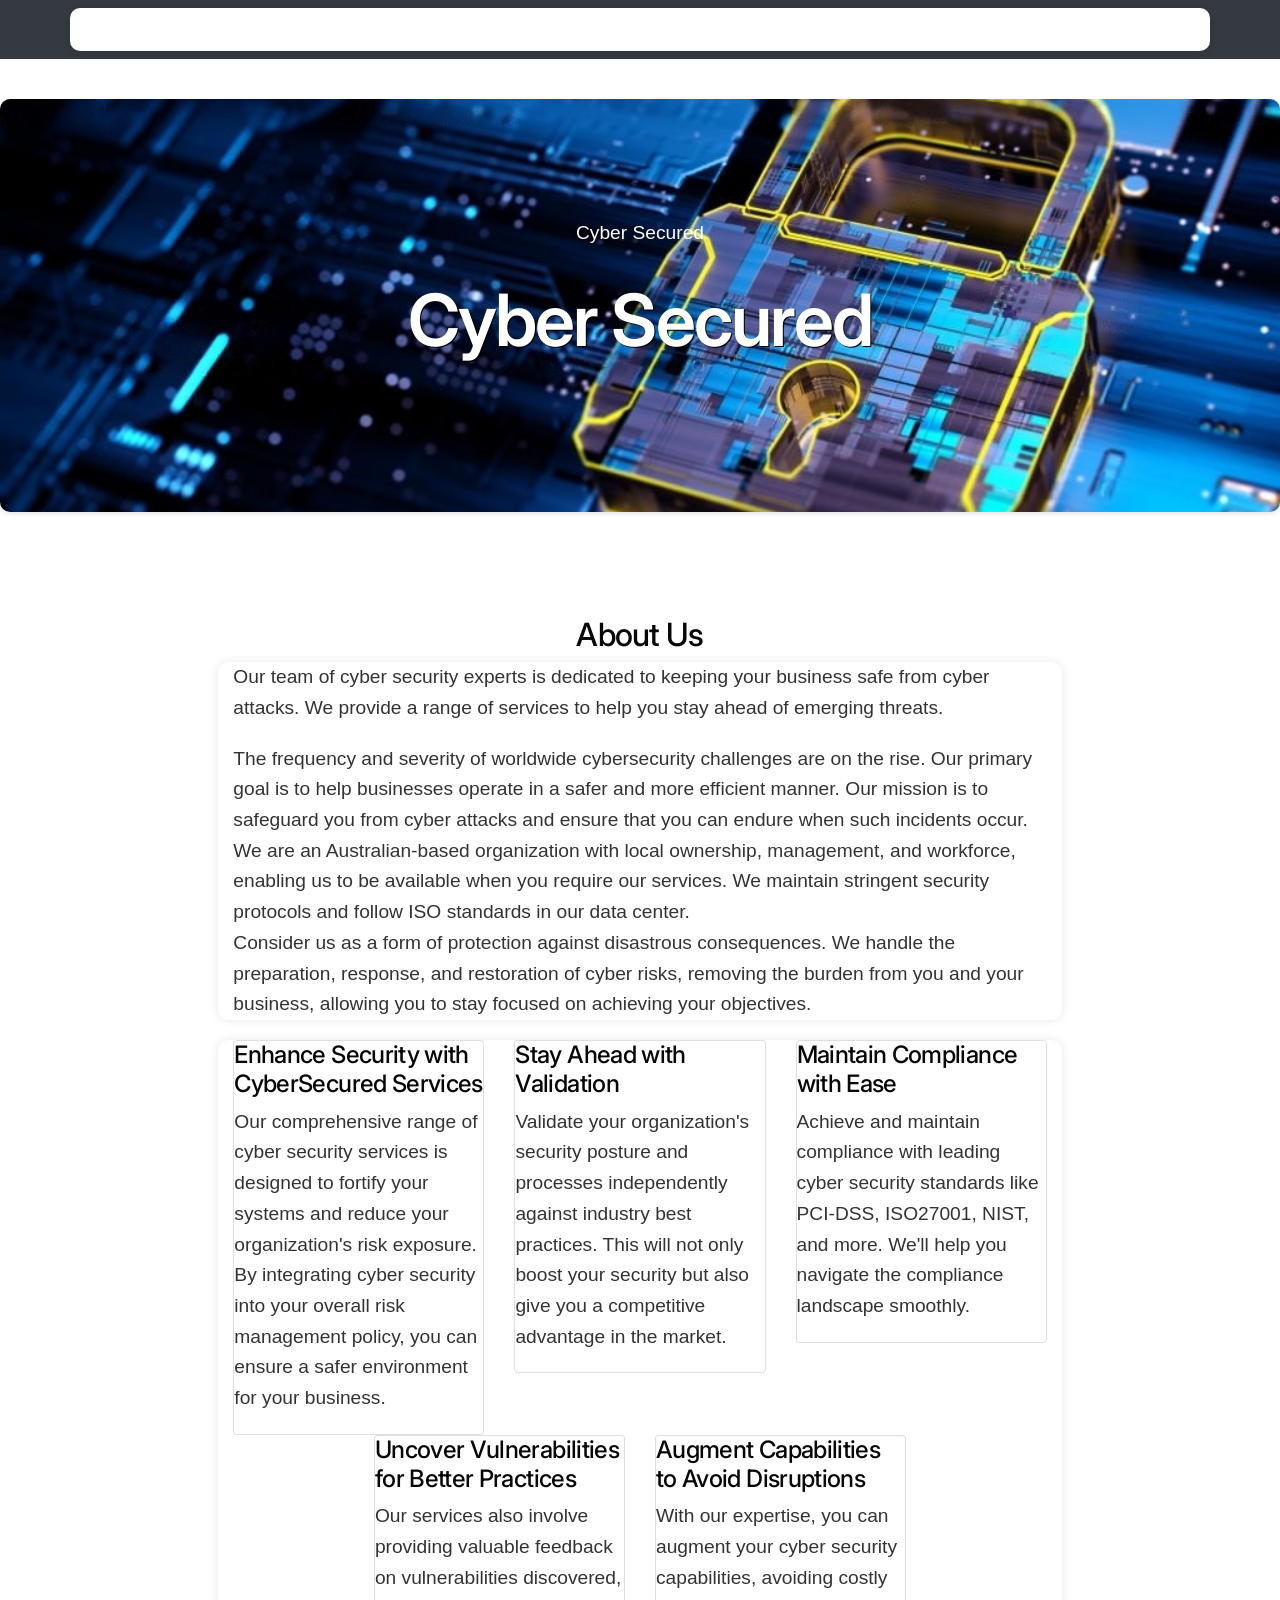
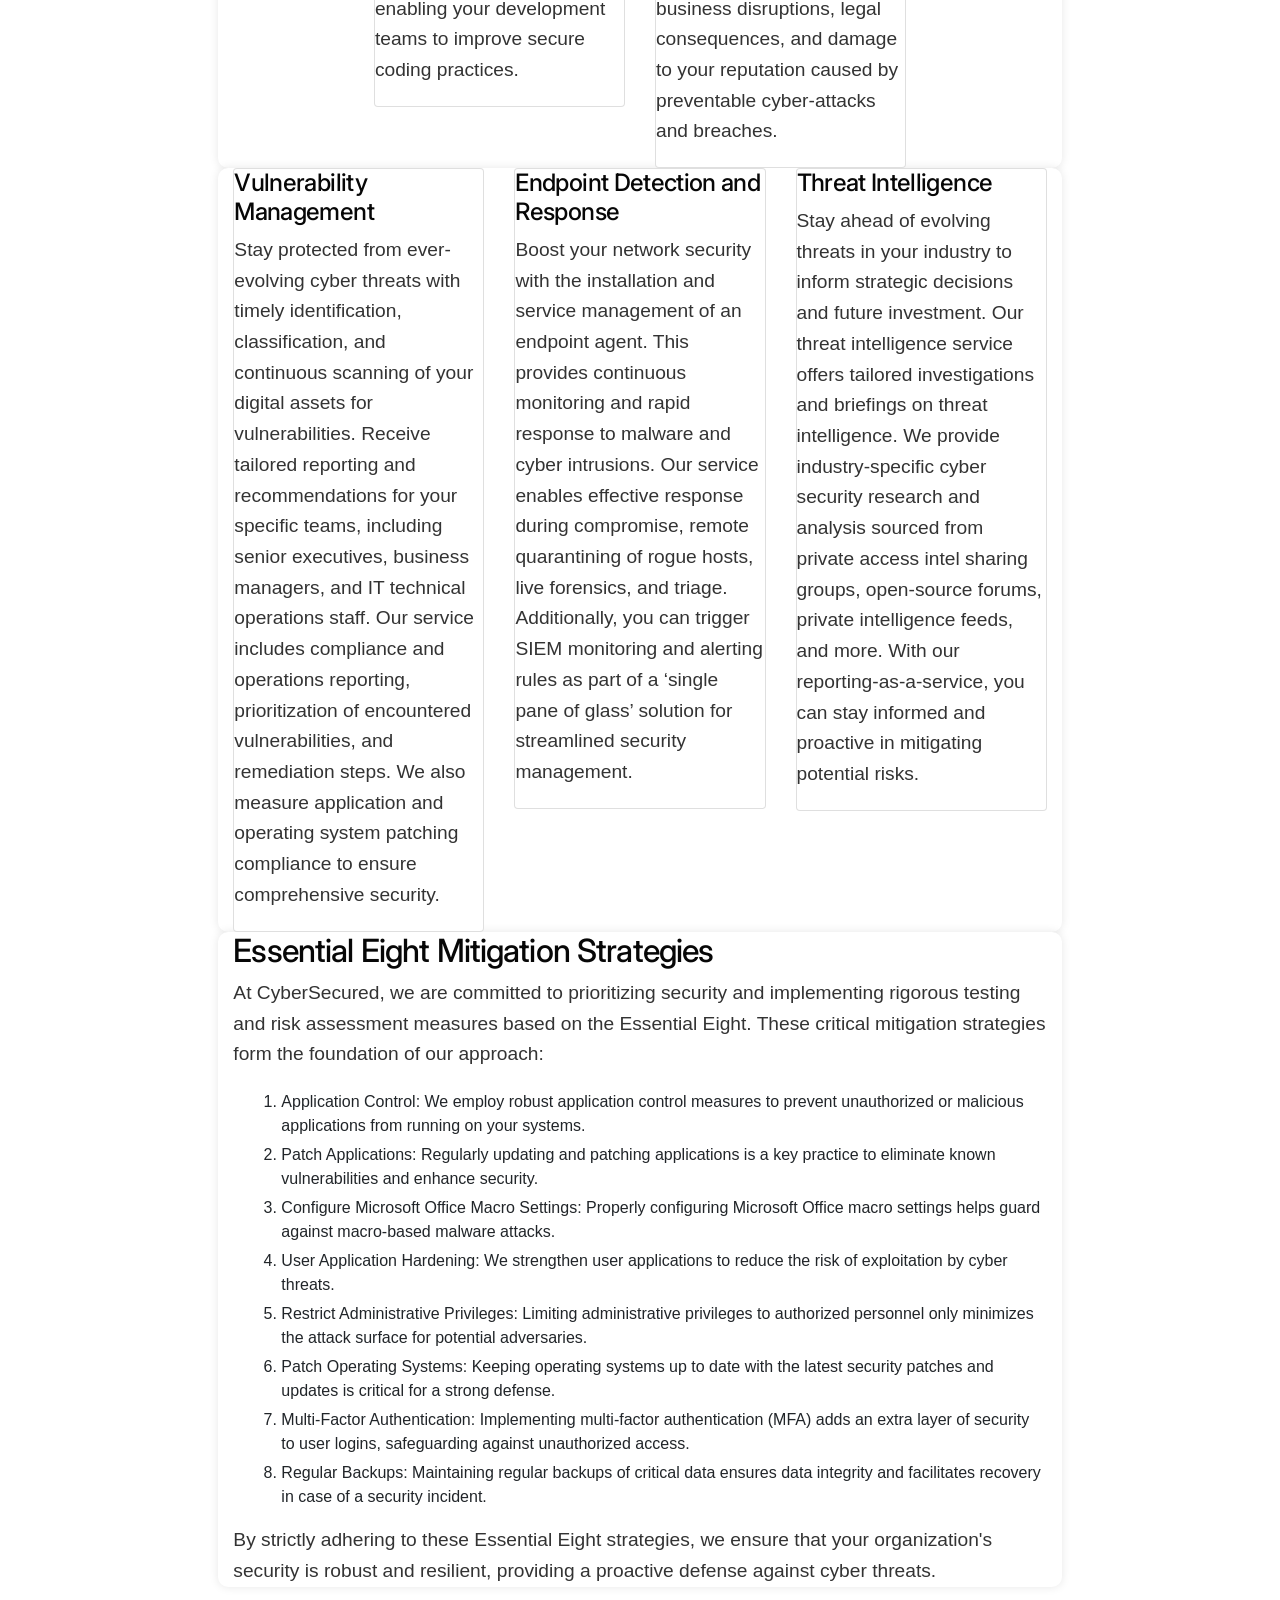
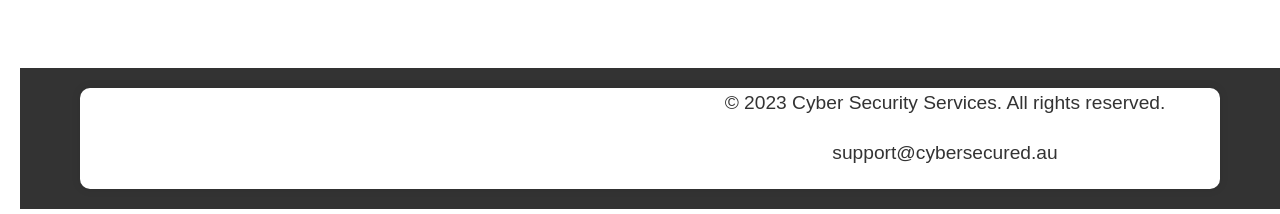
==== index.html @ ce3c3b22 "a a" ====
<!doctype html>
<html lang=en>
<head>


    <title>Cyber Security Services </title>
    <meta charset=UTF-8>
    <meta content="width=device-width,initial-scale=1" name=viewport>
    <link rel=stylesheet href=CSS/style.css>
    <script src=JSS/script.js defer></script>
    <meta name=og:title property=og:title content=Cybersecured>
    <meta name=robots content="noindex, nofollow">
    <meta name=viewport content="width=device-width, initial-scale=1">
    <meta charset=UTF-8>
    <meta name=viewport content="width=device-width, initial-scale=1.0">
    <meta name=description content="CyberSecured Australia is your dedicated cyber security expert, providing protection and support for businesses in Australia against cyber threats. Safeguard your business with our comprehensive services.">
    <title>CyberSecured Australia | Cyber Security Experts | Protecting Your Business </title>
    <meta name=geo.region content=AU>
    <meta name=geo.placename content=Australia>
    <meta name=geo.position content=-25.2744;133.7751>
    <meta name=ICBM content=-25.2744,133.7751>
    <meta name=robots content="index, follow">
    <meta name=revisit-after content="7 days">
    <meta name=author content="CyberSecured Australia">
    <meta name=distribution content=global>
    <meta name=googlebot content="index, follow">
    <meta property=og:title content="CyberSecured Australia | Cyber Security Experts | Protecting Your Business">
    <meta property=og:description content="Stay ahead of cyber threats with CyberSecured Australia. Our team of cyber security experts offers protection and support for businesses in Australia. Safeguard your business from cyber attacks with our dedicated services.">
    <meta property=og:url content=https://cybersecured.au/#about>
    <meta property=og:type content=website>
    <meta property=og:site_name content="CyberSecured Australia">
    <link rel=apple-touch-icon sizes=180x180 href=Favicon/apple-touch-icon.png>
    <link rel=icon type=image/png sizes=32x32 href=Favicon/favicon-32x32.png>
    <link rel=icon type=image/png sizes=16x16 href=Favicon/favicon-16x16.png>
    <link rel=icon type=image/png sizes=16x16 href=Favicon/favicon-16x16.png>
    <link rel=stylesheet href=https://stackpath.bootstrapcdn.com/bootstrap/4.5.2/css/bootstrap.min.css>
    <link href="https://fonts.googleapis.com/css?family=Inter%3A100%2C100italic%2C200%2C200italic%2C300%2C300italic%2C400%2C400italic%2C500%2C500italic%2C600%2C600italic%2C700%2C700italic%2C800%2C800italic%2C900%2C900italic&display=swap&ver=6.1.1" rel=stylesheet id=google-fonts-1-css media=all>
    <script src=https://code.jquery.com/jquery-3.6.0.min.js></script>
    <nav class="navbar navbar-dark navbar-expand-lg bg-dark">
        <div class="container">
            <a class="navbar-brand" href="#">CyberSecured.au</a><button type="button" aria-controls="navbarNav" aria-expanded="false" aria-label="Toggle navigation" class="navbar-toggler" data-target="#navbarNav" data-toggle="collapse"><span class="navbar-toggler-icon"></span></button>
            <div class="collapse navbar-collapse" id="navbarNav">
                <ul class="ml-auto navbar-nav">
                    <li class="nav-item active"><a class="nav-link" href="#home">Home</a></li>
                    <li class="nav-item"><a class="nav-link" href="#about">About</a></li>
                    <li class="nav-item"><a class="nav-link" href="#services">Services</a></li>
                    <li class="nav-item"><a class="nav-link" href="#contact">Contact</a></li>
                </ul>
            </div>
        </div>
    </nav>

    <body>
        <header class="elementor-section uicore elementor-section-boxed uicore-page-title" style=background-image:url(Graphics/main.webp)>

            <div class=uicore-overlay></div>
            <div class="elementor-container uicore">
                <p class="uicore-animate ui-breadcrumb" itemscope itemtype=http://schema.org/BreadcrumbList>
                    <span itemprop=itemListElement itemscope itemtype=https://schema.org/ListItem>
                        <span>
                            <span itemprop=name>Cyber Secured</span>
                            <meta content=" 1" itemprop=position>
                        </span>
                    </span>
                </p>
                <h1 class="uicore-animate h1 uicore-title">Cyber Secured</h1>
            </div>
        </header>
        <section id=home>
            <body class="page elementor-default elementor-kit-9 elementor-page elementor-page-14 home page-id-14 page-template-default ui-a-dsmm-slide wp-embed-responsive">
                <svg focusable=false height=0 role=none viewbox="0 0 0 0" width=0 xmlns=http://www.w3.org/2000/svg>
                    <defs>
                        <filter id=wp-duotone-dark-grayscale>
                            <fecolormatrix color-interpolation-filters=sRGB type=matrix values=" .299 .587 .114 0 0 .299 .587 .114 0 0 .299 .587 .114 0 0 .299 .587 .114 0 0 "></fecolormatrix>
                            <fecomponenttransfer color-interpolation-filters=sRGB>
                                <fefuncr tablevalues="0 0.49803921568627" type=table></fefuncr>
                                <fefuncg tablevalues="0 0.49803921568627" type=table></fefuncg>
                                <fefuncb tablevalues="0 0.49803921568627" type=table></fefuncb>
                                <fefunca tablevalues="1 1" type=table></fefunca>
                            </fecomponenttransfer>
                            <fecomposite in2=SourceGraphic operator=in></fecomposite>
                        </filter>
                    </defs>
                </svg><svg focusable=false height=0 role=none xmlns=http://www.w3.org/2000/svg>
                    <defs>
                        <filter id=wp-duotone-grayscale>
                            <fecolormatrix color-interpolation-filters=sRGB type=matrix values=" .299 .587 .114 0 0 .299 .587 .114 0 0 .299 .587 .114 0 0 .299 .587 .114 0 0 "></fecolormatrix>
                            <fecomponenttransfer color-interpolation-filters=sRGB>
                                <fefuncr tablevalues="0 1" type=table></fefuncr>
                                <fefuncg tablevalues="0 1" type=table></fefuncg>
                                <fefuncb tablevalues="0 1" type=table></fefuncb>
                                <fefunca tablevalues="1 1" type=table></fefunca>
                            </fecomponenttransfer>
                            <fecomposite in2=SourceGraphic operator=in></fecomposite>
                        </filter>
                    </defs>
                </svg><svg focusable=false height=0 role=none  viewbox="0 0 0 0" width=0 xmlns=http://www.w3.org/2000/svg>
                    <defs>
                        <filter id=wp-duotone-purple-yellow>
                            <fecolormatrix color-interpolation-filters=sRGB type=matrix values=" .299 .587 .114 0 0 .299 .587 .114 0 0 .299 .587 .114 0 0 .299 .587 .114 0 0 "></fecolormatrix>
                            <fecomponenttransfer color-interpolation-filters=sRGB>
                                <fefuncr tablevalues="0.54901960784314 0.98823529411765" type=table></fefuncr>
                                <fefuncg tablevalues="0 1" type=table></fefuncg>
                                <fefuncb tablevalues="0.71764705882353 0.25490196078431" type=table></fefuncb>
                                <fefunca tablevalues="1 1" type=table></fefunca>
                            </fecomponenttransfer>
                            <fecomposite in2=SourceGraphic operator=in></fecomposite>
                        </filter>
                    </defs>
                </svg><svg focusable=false height=0 role=none viewbox="0 0 0 0" width=0 xmlns=http://www.w3.org/2000/svg>
                    <defs>
                        <filter id=wp-duotone-blue-red>
                            <fecolormatrix color-interpolation-filters=sRGB type=matrix values=" .299 .587 .114 0 0 .299 .587 .114 0 0 .299 .587 .114 0 0 .299 .587 .114 0 0 "></fecolormatrix>
                            <fecomponenttransfer color-interpolation-filters=sRGB>
                                <fefuncr tablevalues="0 1" type=table></fefuncr>
                                <fefuncg tablevalues="0 0.27843137254902" type=table></fefuncg>
                                <fefuncb tablevalues="0.5921568627451 0.27843137254902" type=table></fefuncb>
                                <fefunca tablevalues="1 1" type=table></fefunca>
                            </fecomponenttransfer>
                            <fecomposite in2=SourceGraphic operator=in></fecomposite>
                        </filter>
                    </defs>
                </svg><svg focusable=false height=0 role=none viewbox="0 0 0 0" width=0 xmlns=http://www.w3.org/2000/svg>
                    <defs>
                        <filter id=wp-duotone-midnight>
                            <fecolormatrix color-interpolation-filters=sRGB type=matrix values=" .299 .587 .114 0 0 .299 .587 .114 0 0 .299 .587 .114 0 0 .299 .587 .114 0 0 "></fecolormatrix>
                            <fecomponenttransfer color-interpolation-filters=sRGB>
                                <fefuncr tablevalues="0 0" type=table></fefuncr>
                                <fefuncg tablevalues="0 0.64705882352941" type=table></fefuncg>
                                <fefuncb tablevalues="0 1" type=table></fefuncb>
                                <fefunca tablevalues="1 1" type=table></fefunca>
                            </fecomponenttransfer>
                            <fecomposite in2=SourceGraphic operator=in></fecomposite>
                        </filter>
                    </defs>
                </svg><svg focusable=false height=0 role=none viewbox="0 0 0 0" width=0 xmlns=http://www.w3.org/2000/svg>
                    <defs>
                        <filter id=wp-duotone-magenta-yellow>
                            <fecolormatrix color-interpolation-filters=sRGB type=matrix values=" .299 .587 .114 0 0 .299 .587 .114 0 0 .299 .587 .114 0 0 .299 .587 .114 0 0 "></fecolormatrix>
                            <fecomponenttransfer color-interpolation-filters=sRGB>
                                <fefuncr tablevalues="0.78039215686275 1" type=table></fefuncr>
                                <fefuncg tablevalues="0 0.94901960784314" type=table></fefuncg>
                                <fefuncb tablevalues="0.35294117647059 0.47058823529412" type=table></fefuncb>
                                <fefunca tablevalues="1 1" type=table></fefunca>
                            </fecomponenttransfer>
                            <fecomposite in2=SourceGraphic operator=in></fecomposite>
                        </filter>
                    </defs>
                </svg><svg focusable=false height=0 role=none viewbox="0 0 0 0" width=0 xmlns=http://www.w3.org/2000/svg>
                    <defs>
                        <filter id=wp-duotone-purple-green>
                            <fecolormatrix color-interpolation-filters=sRGB type=matrix values=" .299 .587 .114 0 0 .299 .587 .114 0 0 .299 .587 .114 0 0 .299 .587 .114 0 0 "></fecolormatrix>
                            <fecomponenttransfer color-interpolation-filters=sRGB>
                                <fefuncr tablevalues="0.65098039215686 0.40392156862745" type=table></fefuncr>
                                <fefuncg tablevalues="0 1" type=table></fefuncg>
                                <fefuncb tablevalues="0.44705882352941 0.4" type=table></fefuncb>
                                <fefunca tablevalues="1 1" type=table></fefunca>
                            </fecomponenttransfer>
                            <fecomposite in2=SourceGraphic operator=in></fecomposite>
                        </filter>
                    </defs>
                </svg><svg focusable=false height=0 role=none  viewbox="0 0 0 0" width=0 xmlns=http://www.w3.org/2000/svg>
                    <defs>
                        <filter id=wp-duotone-blue-orange>
                            <fecolormatrix color-interpolation-filters=sRGB type=matrix values=" .299 .587 .114 0 0 .299 .587 .114 0 0 .299 .587 .114 0 0 .299 .587 .114 0 0 "></fecolormatrix>
                            <fecomponenttransfer color-interpolation-filters=sRGB>
                                <fefuncr tablevalues="0.098039215686275 1" type=table></fefuncr>
                                <fefuncg tablevalues="0 0.66274509803922" type=table></fefuncg>
                                <fefuncb tablevalues="0.84705882352941 0.41960784313725" type=table></fefuncb>
                                <fefunca tablevalues="1 1" type=table></fefunca>
                            </fecomponenttransfer>
                            <fecomposite in2=SourceGraphic operator=in></fecomposite>
                        </filter>
                    </defs>
                </svg>

</head>

<div class="row justify-content-center">
                    <div class="col-md-8">
                        <section id="about">
                            <h2 class="text-center">About Us</h2>
                            <li class="elementor-repeater-item-98a3dc6 bosted_animate_left boosted-elements-slider-active-slide" style="width: 100%; float: left; margin-right: -100%; position: relative; opacity: 1; display: block; z-index: 2;" data-thumb-alt="">




                <div class="container">
                 
                    <p>Our team of cyber security experts is dedicated to keeping your business safe from cyber attacks. We provide a range of services to help you stay ahead of emerging threats.</p>
                    <p>
                        The frequency and severity of worldwide cybersecurity challenges are on the rise. Our primary goal is to help businesses operate in a safer and more efficient manner. Our mission is to safeguard you from cyber attacks and ensure that you can endure when such incidents occur.<br>
                        We are an Australian-based organization with local ownership, management, and workforce, enabling us to be available when you require our services. We maintain stringent security protocols and follow ISO standards in our data center.<br>
                        Consider us as a form of protection against disastrous consequences. We handle the preparation, response, and restoration of cyber risks, removing the burden from you and your business, allowing you to stay focused on achieving your objectives.
                    </p>
                </div>


                <div class="content-block__content">
                    <div class="container">
                        <div class="cards g-3 row justify-content-center row-cols-sm-2 row-cols-md-3">
                            <div class="col-12 animate-show" data-animate="">
                                <div class="card card--surface">
                                    <div class="card__content vstack">
                                        <h3 class="card__title h4">Enhance Security with CyberSecured Services</h3>
                                        <p>Our comprehensive range of cyber security services is designed to fortify your systems and reduce your organization's risk exposure. By integrating cyber security into your overall risk management policy, you can ensure a safer environment for your business.</p>
                                    </div>
                                </div>
                            </div>
                            <div class="col-12 animate-show" data-animate="">
                                <div class="card card--surface">
                                    <div class="card__content vstack">
                                        <h3 class="card__title h4">Stay Ahead with Validation</h3>
                                        <p>Validate your organization's security posture and processes independently against industry best practices. This will not only boost your security but also give you a competitive advantage in the market.</p>
                                    </div>
                                </div>
                            </div>
                            <div class="col-12 animate-show" data-animate="">
                                <div class="card card--surface">
                                    <div class="card__content vstack">
                                        <h3 class="card__title h4">Maintain Compliance with Ease</h3>
                                        <p>Achieve and maintain compliance with leading cyber security standards like PCI-DSS, ISO27001, NIST, and more. We'll help you navigate the compliance landscape smoothly.</p>
                                    </div>
                                </div>
                            </div>
                            <div class="col-12 animate-show" data-animate="">
                                <div class="card card--surface">
                                    <div class="card__content vstack">
                                        <h3 class="card__title h4">Uncover Vulnerabilities for Better Practices</h3>
                                        <p>Our services also involve providing valuable feedback on vulnerabilities discovered, enabling your development teams to improve secure coding practices.</p>
                                    </div>
                                </div>
                            </div>
                            <div class="col-12 animate-show" data-animate="">
                                <div class="card card--surface">
                                    <div class="card__content vstack">
                                        <h3 class="card__title h4">Augment Capabilities to Avoid Disruptions</h3>
                                        <p>With our expertise, you can augment your cyber security capabilities, avoiding costly business disruptions, legal consequences, and damage to your reputation caused by preventable cyber-attacks and breaches.</p>
                                    </div>
                                </div>
                            </div>
                        </div>
                    </div>
                </div>
                <div class="content-block__content">
                    <div class="container">
                        <div class="cards g-3 row justify-content-center row-cols-sm-2 row-cols-md-3">
                            <div class="col-12 animate-show" data-animate="">
                                <div class="card card--surface">
                                    <div class="card__content vstack">
                                        <h3 class="card__title h4">Vulnerability Management</h3>
                                        <p>Stay protected from ever-evolving cyber threats with timely identification, classification, and continuous scanning of your digital assets for vulnerabilities. Receive tailored reporting and recommendations for your specific teams, including senior executives, business managers, and IT technical operations staff. Our service includes compliance and operations reporting, prioritization of encountered vulnerabilities, and remediation steps. We also measure application and operating system patching compliance to ensure comprehensive security.</p>
                                    </div>
                                </div>
                            </div>
                            <div class="col-12 animate-show" data-animate="">
                                <div class="card card--surface">
                                    <div class="card__content vstack">
                                        <h3 class="card__title h4">Endpoint Detection and Response</h3>
                                        <p>Boost your network security with the installation and service management of an endpoint agent. This provides continuous monitoring and rapid response to malware and cyber intrusions. Our service enables effective response during compromise, remote quarantining of rogue hosts, live forensics, and triage. Additionally, you can trigger SIEM monitoring and alerting rules as part of a ‘single pane of glass’ solution for streamlined security management.</p>
                                    </div>
                                </div>
                            </div>
                            <div class="col-12 animate-show" data-animate="">
                                <div class="card card--surface">
                                    <div class="card__content vstack">
                                        <h3 class="card__title h4">Threat Intelligence</h3>
                                        <p>Stay ahead of evolving threats in your industry to inform strategic decisions and future investment. Our threat intelligence service offers tailored investigations and briefings on threat intelligence. We provide industry-specific cyber security research and analysis sourced from private access intel sharing groups, open-source forums, private intelligence feeds, and more. With our reporting-as-a-service, you can stay informed and proactive in mitigating potential risks.</p>
                                    </div>
                                </div>
                            </div>
                        </div>
                    </div>
                </div>
                <div class="content-block__content">
                    <div class="container">
                        <h2>Essential Eight Mitigation Strategies</h2>
                        <p>At CyberSecured, we are committed to prioritizing security and implementing rigorous testing and risk assessment measures based on the Essential Eight. These critical mitigation strategies form the foundation of our approach:</p>
                        <ol>
                            <li>Application Control: We employ robust application control measures to prevent unauthorized or malicious applications from running on your systems.</li>
                            <li>Patch Applications: Regularly updating and patching applications is a key practice to eliminate known vulnerabilities and enhance security.</li>
                            <li>Configure Microsoft Office Macro Settings: Properly configuring Microsoft Office macro settings helps guard against macro-based malware attacks.</li>
                            <li>User Application Hardening: We strengthen user applications to reduce the risk of exploitation by cyber threats.</li>
                            <li>Restrict Administrative Privileges: Limiting administrative privileges to authorized personnel only minimizes the attack surface for potential adversaries.</li>
                            <li>Patch Operating Systems: Keeping operating systems up to date with the latest security patches and updates is critical for a strong defense.</li>
                            <li>Multi-Factor Authentication: Implementing multi-factor authentication (MFA) adds an extra layer of security to user logins, safeguarding against unauthorized access.</li>
                            <li>Regular Backups: Maintaining regular backups of critical data ensures data integrity and facilitates recovery in case of a security incident.</li>
                        </ol>
                        <p>By strictly adhering to these Essential Eight strategies, we ensure that your organization's security is robust and resilient, providing a proactive defense against cyber threats.</p>
                    </div>
                </div>
                <script src="script.js"></script>



                
                
                </li>
                        </section>
                    </div>
                </div>
<div class="boosted-elements-progression-slider-container boosted-no-delay-animate boosted_elements_slider_arrow_visiblity_hover boosted_elements_slider_dots_visiblity_visible">
    <div id="boosted-elements-progression-flexslider-2bf2d5ce" class="boosted-elements-slider-main">
        <ul class="boosted-elements-slides">
            <li class="elementor-repeater-item-98a3dc6 bosted_animate_left boosted-elements-slider-active-slide" style="width: 100%; float: left; margin-right: -100%; position: relative; opacity: 1; display: block; z-index: 2;" data-thumb-alt="">


                <footer class=site-footer>
                    <div class=container>
                        <div class=row>
                            <div class=col-md></div>
                            <div class="col-md text-md-end">
                                <ul class=social-links>
                                    <p>&copy; 2023 Cyber Security Services. All rights reserved. </p>
                                    <p> support@cybersecured.au </p>
                                </ul>
                            </div>
                        </div>
                    </div>
                </footer>
</html>
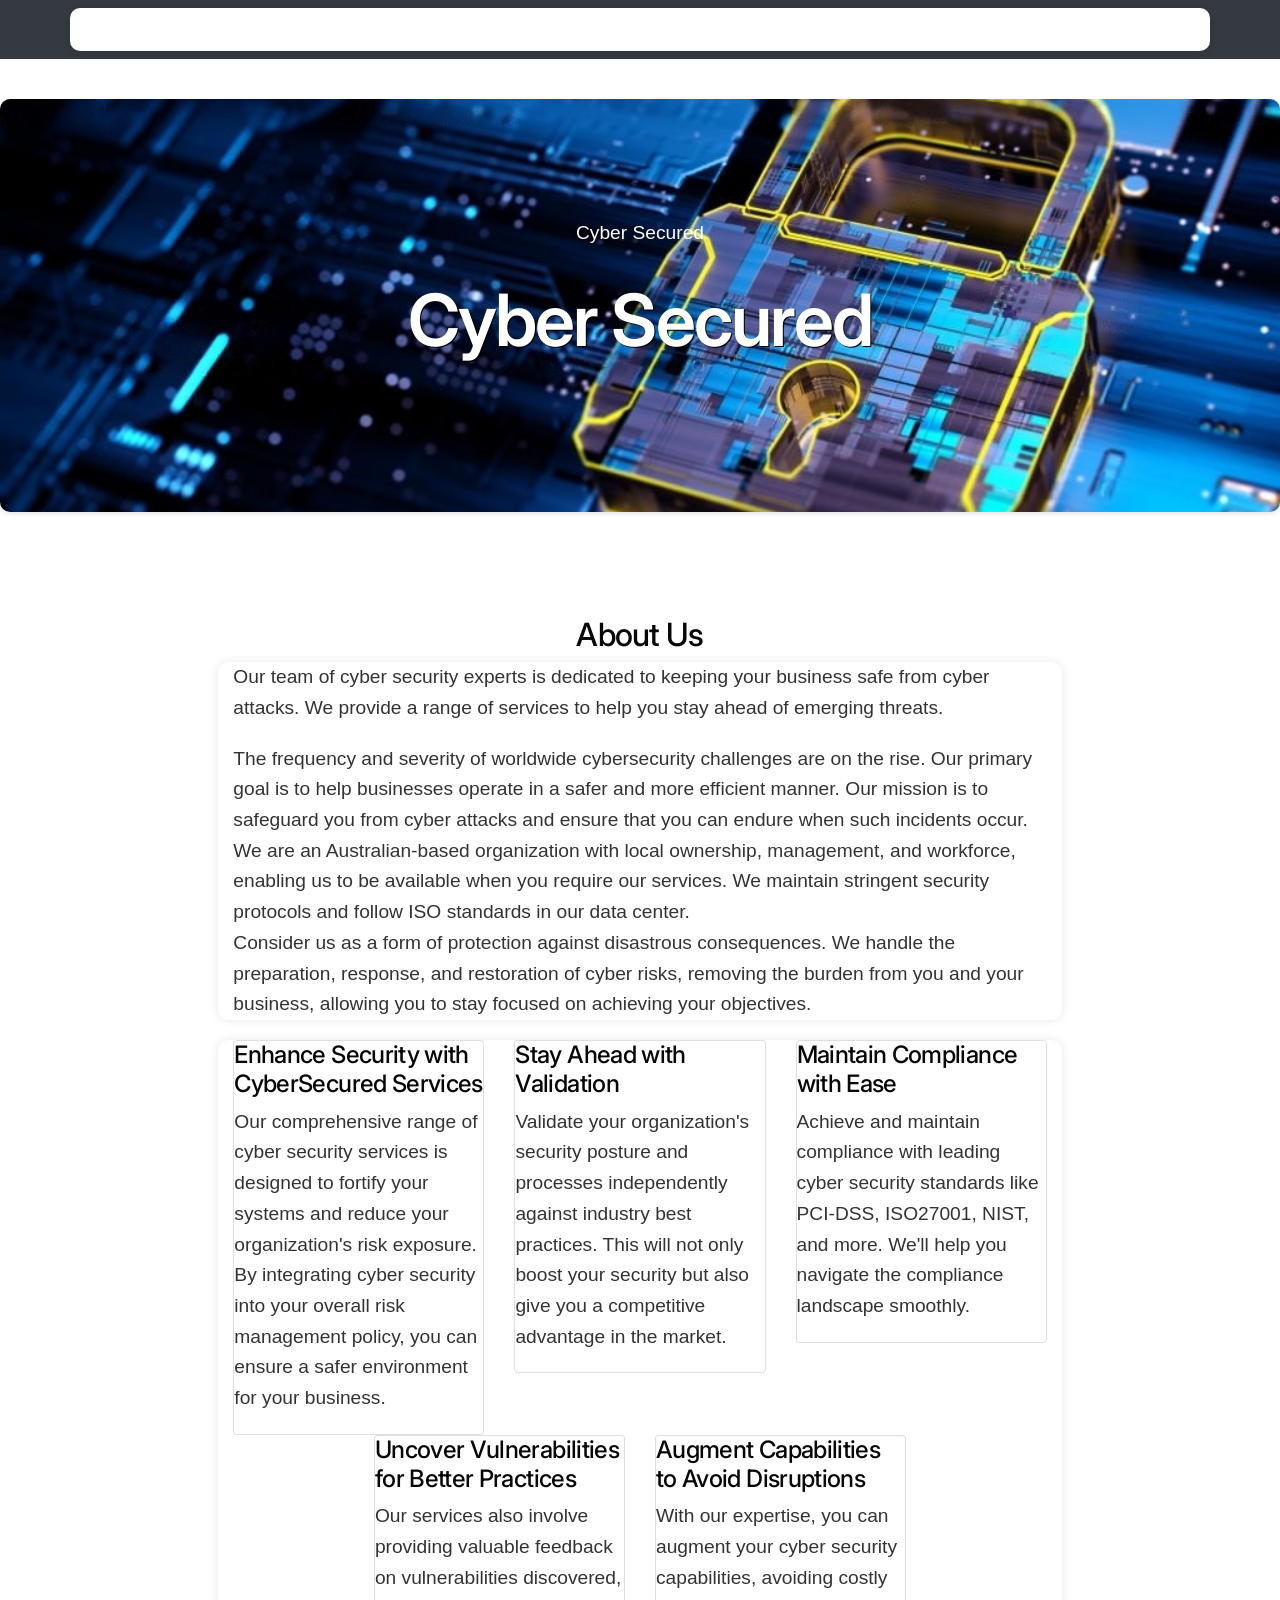
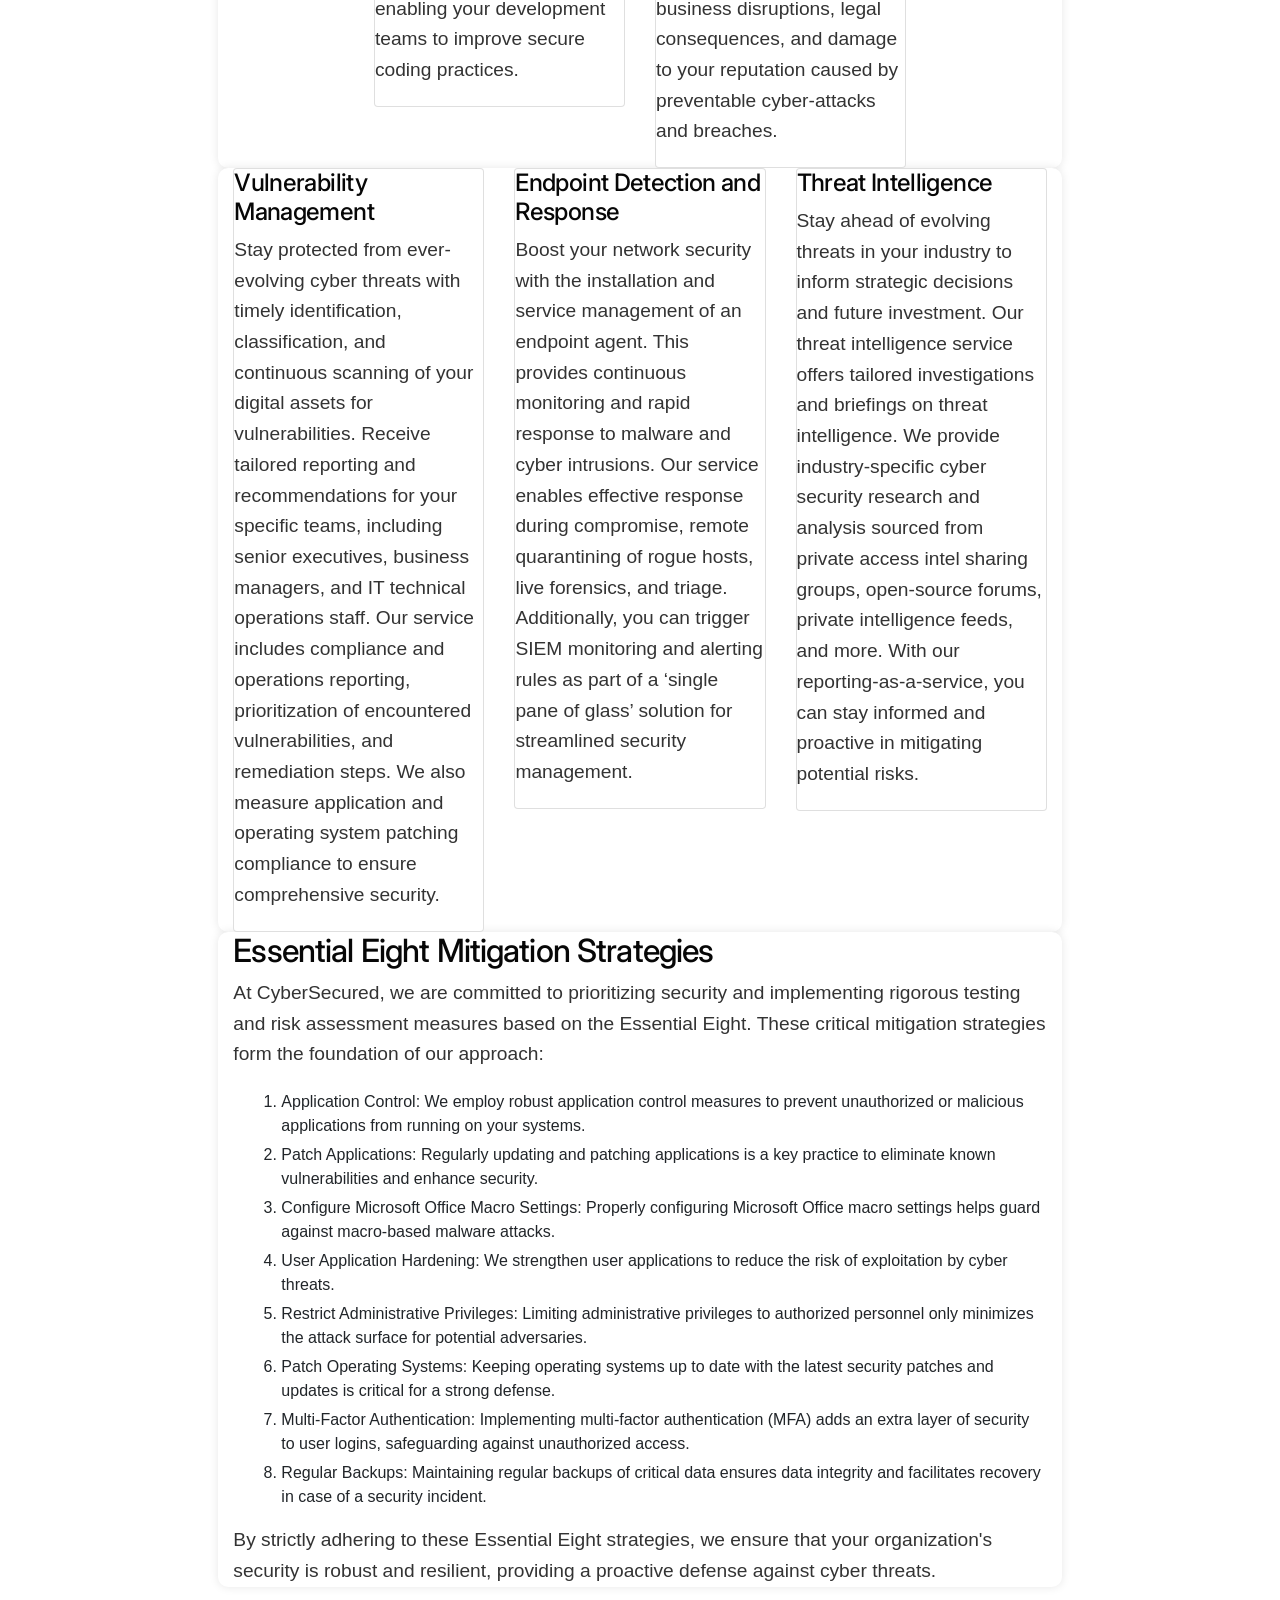
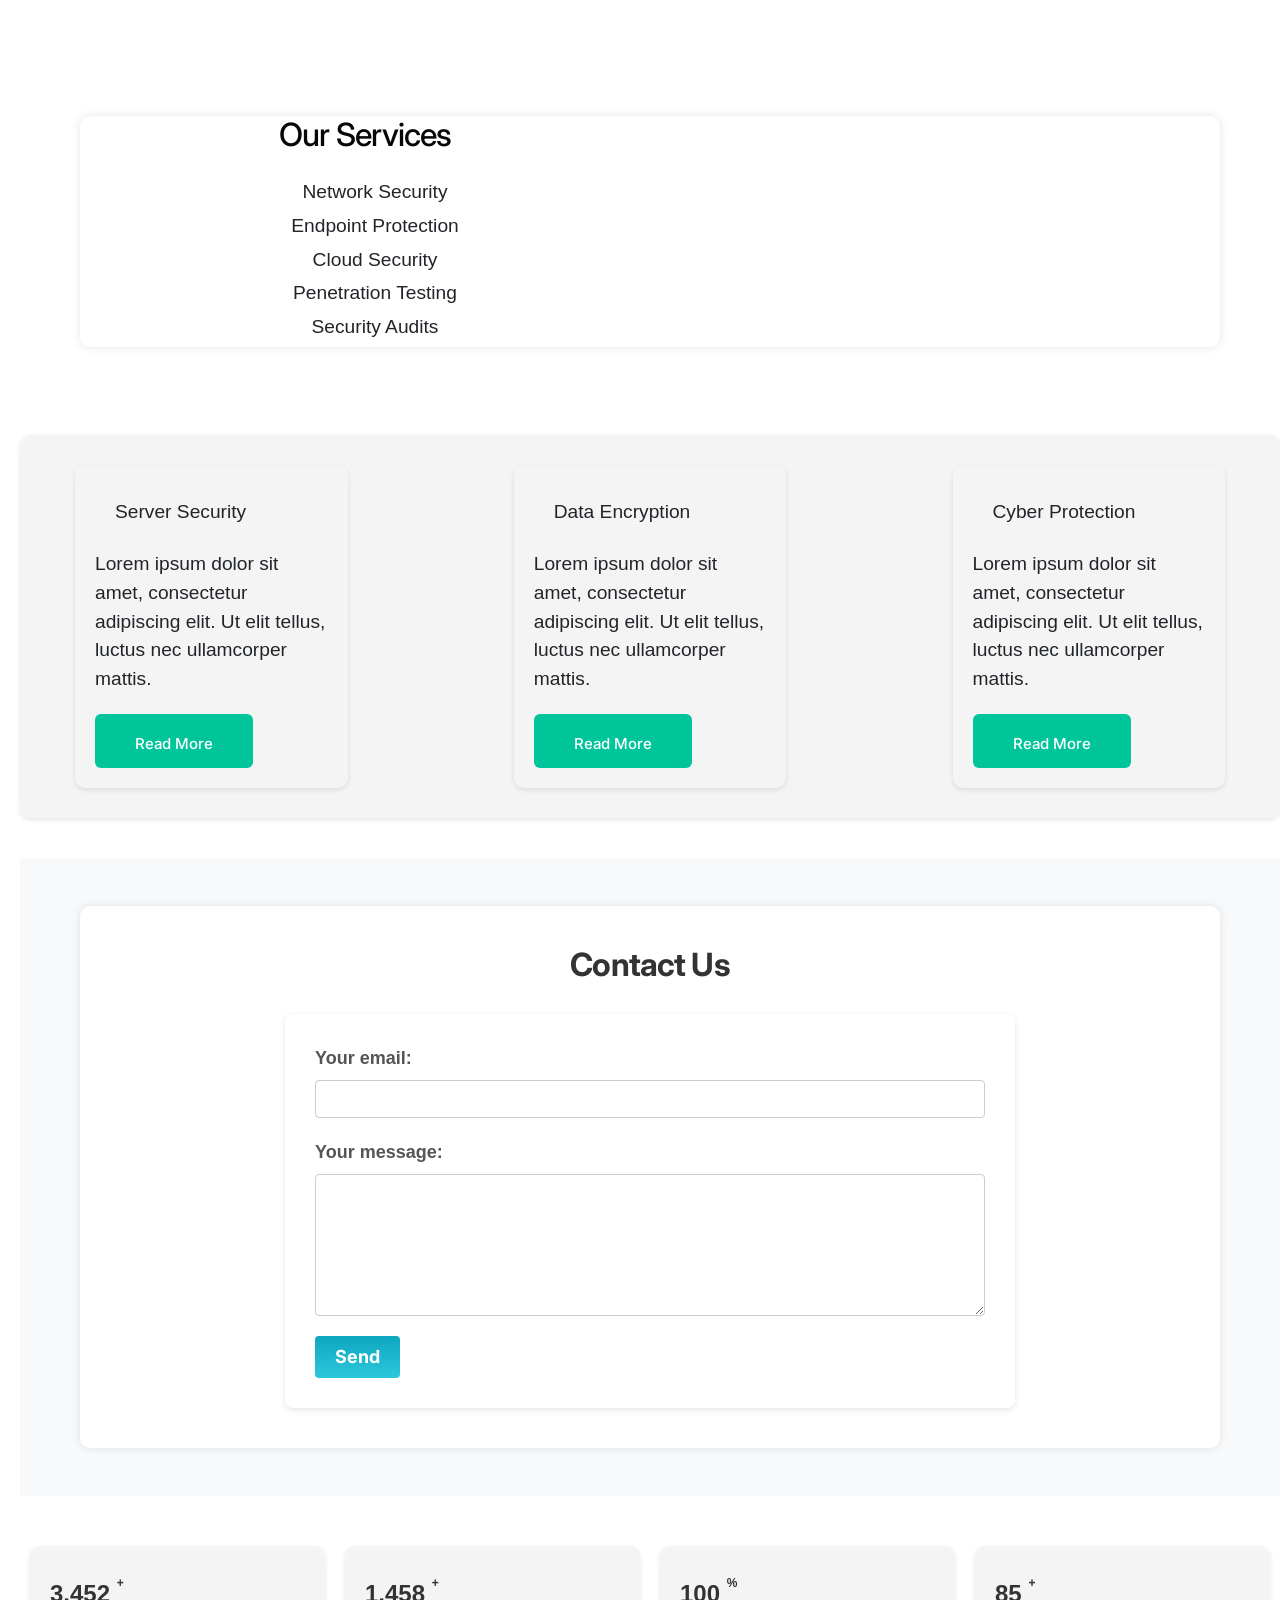
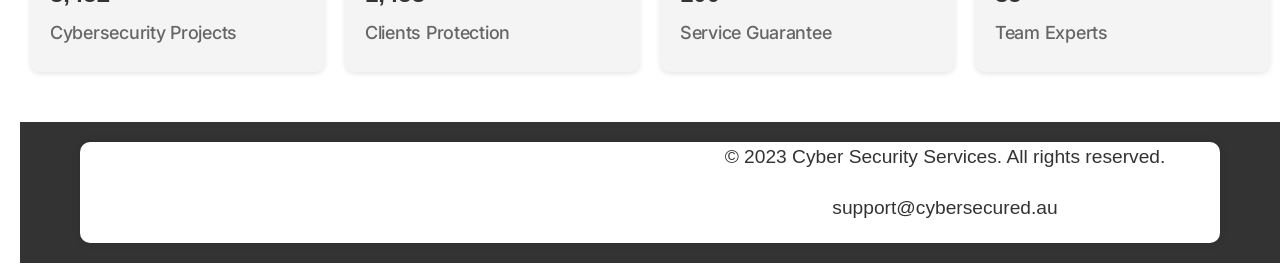
==== commit 981ae5eb: "a a" ====
--- a/index.html
+++ b/index.html
@@ -303,8 +303,247 @@
     <div id="boosted-elements-progression-flexslider-2bf2d5ce" class="boosted-elements-slider-main">
         <ul class="boosted-elements-slides">
             <li class="elementor-repeater-item-98a3dc6 bosted_animate_left boosted-elements-slider-active-slide" style="width: 100%; float: left; margin-right: -100%; position: relative; opacity: 1; display: block; z-index: 2;" data-thumb-alt="">
-
-
+<section id="services" class="py-5">
+                    <div class="container">
+                        <div class="row">
+                            <div class="col-md">
+                                <h2 class="text-center mb-4">Our Services</h2>
+                                <ul class="list-unstyled text-center">
+                                    <li>Network Security</li>
+                                    <li>Endpoint Protection</li>
+                                    <li>Cloud Security</li>
+                                    <li>Penetration Testing</li>
+                                    <li>Security Audits</li>
+                                </ul>
+                            </div>
+                            <div class="col-md">
+                                <div class="elementor-widget-container">
+                                    <div class="elementor-custom-embed"><iframe loading="lazy" src="https://maps.google.com/maps?q=Craw%2Fey%20western%20australia&amp;t=m&amp;z=10&amp;output=embed&amp;iwloc=near" title="Craw/ey western australia" aria-label="Craw/ey western australia"></iframe></div>
+                                </div>
+                            </div>
+                        </div>
+                    </div>
+                </section>
+<section class="elementor-section elementor-inner-section elementor-element elementor-element-ad98380 elementor-section-boxed elementor-section-height-default elementor-section-height-default" data-id="ad98380" data-element_type="section">
+                    <div class="elementor-container elementor-column-gap-default">
+                        <div class="elementor-column elementor-col-33 elementor-inner-column elementor-element elementor-element-2158409 animated fadeIn" data-id="2158409" data-element_type="column" data-settings="{&quot;background_background&quot;:&quot;classic&quot;,&quot;animation&quot;:&quot;fadeIn&quot;,&quot;animation_delay&quot;:400}">
+                            <div class="elementor-widget-wrap elementor-element-populated">
+                                <div class="elementor-element elementor-element-e48e7cd de_scroll_animation_no elementor-widget elementor-widget-elementskit-header-info" data-id="e48e7cd" data-element_type="widget" data-widget_type="elementskit-header-info.default">
+                                    <div class="elementor-widget-container">
+                                        <div class="ekit-wid-con">
+                                            <ul class="ekit-header-info">
+                                                <li>
+                                                    <a>
+                                                        <i aria-hidden="true" class="icon icon-server-2"></i>                                Server Security
+                                                    </a>
+                                                </li>
+
+                                            </ul>
+                                        </div>
+                                    </div>
+                                </div>
+                                <div class="elementor-element elementor-element-8978649 de_scroll_animation_no elementor-widget elementor-widget-text-editor" data-id="8978649" data-element_type="widget" data-widget_type="text-editor.default">
+                                    <div class="elementor-widget-container">
+                                        <p>Lorem ipsum dolor sit amet, consectetur adipiscing elit. Ut elit tellus, luctus nec ullamcorper mattis.</p>
+                                    </div>
+                                </div>
+                                <div class="elementor-element elementor-element-6cbd7e0 de_scroll_animation_no elementor-widget elementor-widget-button" data-id="6cbd7e0" data-element_type="widget" data-widget_type="button.default">
+                                    <div class="elementor-widget-container">
+                                        <div class="elementor-button-wrapper">
+                                            <a class="elementor-button elementor-button-link elementor-size-sm" href="#">
+                                                <span class="elementor-button-content-wrapper">
+                                                    <span class="elementor-button-icon elementor-align-icon-right">
+                                                        <i aria-hidden="true" class="icon icon-right-arrow"></i>
+                                                    </span>
+                                                    <span class="elementor-button-text">Read More</span>
+                                                </span>
+                                            </a>
+                                        </div>
+                                    </div>
+                                </div>
+                            </div>
+                        </div>
+                        <div class="elementor-column elementor-col-33 elementor-inner-column elementor-element elementor-element-359c75a animated fadeIn" data-id="359c75a" data-element_type="column" data-settings="{&quot;background_background&quot;:&quot;classic&quot;,&quot;animation&quot;:&quot;fadeIn&quot;,&quot;animation_delay&quot;:500}">
+                            <div class="elementor-widget-wrap elementor-element-populated">
+                                <div class="elementor-element elementor-element-cebf6b2 de_scroll_animation_no elementor-widget elementor-widget-elementskit-header-info" data-id="cebf6b2" data-element_type="widget" data-widget_type="elementskit-header-info.default">
+                                    <div class="elementor-widget-container">
+                                        <div class="ekit-wid-con">
+                                            <ul class="ekit-header-info">
+                                                <li>
+                                                    <a>
+                                                        <i aria-hidden="true" class="icon icon-file-1"></i>                                Data Encryption
+                                                    </a>
+                                                </li>
+
+                                            </ul>
+                                        </div>
+                                    </div>
+                                </div>
+                                <div class="elementor-element elementor-element-840294f de_scroll_animation_no elementor-widget elementor-widget-text-editor" data-id="840294f" data-element_type="widget" data-widget_type="text-editor.default">
+                                    <div class="elementor-widget-container">
+                                        <p>Lorem ipsum dolor sit amet, consectetur adipiscing elit. Ut elit tellus, luctus nec ullamcorper mattis.</p>
+                                    </div>
+                                </div>
+                                <div class="elementor-element elementor-element-61dfd85 de_scroll_animation_no elementor-widget elementor-widget-button" data-id="61dfd85" data-element_type="widget" data-widget_type="button.default">
+                                    <div class="elementor-widget-container">
+                                        <div class="elementor-button-wrapper">
+                                            <a class="elementor-button elementor-button-link elementor-size-sm" href="#">
+                                                <span class="elementor-button-content-wrapper">
+                                                    <span class="elementor-button-icon elementor-align-icon-right">
+                                                        <i aria-hidden="true" class="icon icon-right-arrow"></i>
+                                                    </span>
+                                                    <span class="elementor-button-text">Read More</span>
+                                                </span>
+                                            </a>
+                                        </div>
+                                    </div>
+                                </div>
+                            </div>
+                        </div>
+                        <div class="elementor-column elementor-col-33 elementor-inner-column elementor-element elementor-element-17a267e animated fadeIn" data-id="17a267e" data-element_type="column" data-settings="{&quot;background_background&quot;:&quot;classic&quot;,&quot;animation&quot;:&quot;fadeIn&quot;,&quot;animation_delay&quot;:600}">
+                            <div class="elementor-widget-wrap elementor-element-populated">
+                                <div class="elementor-element elementor-element-cfd4b17 de_scroll_animation_no elementor-widget elementor-widget-elementskit-header-info" data-id="cfd4b17" data-element_type="widget" data-widget_type="elementskit-header-info.default">
+                                    <div class="elementor-widget-container">
+                                        <div class="ekit-wid-con">
+                                            <ul class="ekit-header-info">
+                                                <li>
+                                                    <a>
+                                                        <i aria-hidden="true" class="icon icon-shield1"></i>                                Cyber Protection
+                                                    </a>
+                                                </li>
+
+                                            </ul>
+                                        </div>
+                                    </div>
+                                </div>
+                                <div class="elementor-element elementor-element-403f673 de_scroll_animation_no elementor-widget elementor-widget-text-editor" data-id="403f673" data-element_type="widget" data-widget_type="text-editor.default">
+                                    <div class="elementor-widget-container">
+                                        <p>Lorem ipsum dolor sit amet, consectetur adipiscing elit. Ut elit tellus, luctus nec ullamcorper mattis.</p>
+                                    </div>
+                                </div>
+                                <div class="elementor-element elementor-element-c5d03c9 de_scroll_animation_no elementor-widget elementor-widget-button" data-id="c5d03c9" data-element_type="widget" data-widget_type="button.default">
+                                    <div class="elementor-widget-container">
+                                        <div class="elementor-button-wrapper">
+                                            <a class="elementor-button elementor-button-link elementor-size-sm" href="#">
+                                                <span class="elementor-button-content-wrapper">
+                                                    <span class="elementor-button-icon elementor-align-icon-right">
+                                                        <i aria-hidden="true" class="icon icon-right-arrow"></i>
+                                                    </span>
+                                                    <span class="elementor-button-text">Read More</span>
+                                                </span>
+                                            </a>
+                                        </div>
+                                    </div>
+                                </div>
+                            </div>
+                        </div>
+                    </div>
+                </section>
+<section id="mainservice" class="py-5">
+                    <div class="container">
+                        <div class="row justify-content-center">
+                            <div class="col-md-8">
+                                <section id="contact">
+                                    <h2 class="text-center">Contact Us</h2>
+                                    <form action="https://formspree.io/f/mqkvayll" method="POST">
+                                        <div class="form-group">
+                                            <label for="email">Your email:</label><input type="email" class="form-control" id="email" name="email">
+                                            <div data-lastpass-icon-root="true" style="position:relative!important;height:0!important;width:0!important;float:left!important"></div>
+                                        <div data-lastpass-icon-root="true" style="position: relative !important; height: 0px !important; width: 0px !important; float: left !important;"></div></div>
+                                        <div class="form-group"><label for="message">Your message:</label><textarea class="form-control" id="message" name="message" rows="5"></textarea></div><button type="submit" class="btn btn-primary">Send</button>
+                                    </form>
+                                </section>
+                            </div>
+                        </div>
+                    </div>
+                </section>
+<div class="elementor-container elementor-column-gap-no">
+                    <div class="elementor-column elementor-col-25 elementor-inner-column elementor-element elementor-element-1b3a645c" data-id="1b3a645c" data-element_type="column">
+                        <div class="elementor-widget-wrap elementor-element-populated">
+                            <div class="elementor-element elementor-element-3103dbb3 elementor-widget elementor-widget-jkit_fun_fact" data-id="3103dbb3" data-element_type="widget" data-widget_type="jkit_fun_fact.default">
+                                <div class="elementor-widget-container">
+                                    <div class="jeg-elementor-kit jkit-fun-fact align-center hover-from-left elementor-animation- jeg_module_13_8_64ca57ade4eb9">
+                                        <div class="fun-fact-inner">
+                                            <div class="icon elementor-animation-"><i aria-hidden="true" class="jki jki-globe-line"></i></div>
+                                            <div class="content">
+                                                <div class="number-wrapper">
+                                                    <span class="prefix"></span>
+                                                    <span class="number loaded" data-value="3452" data-animation-duration="3500">3,452</span>
+                                                    <span class="suffix"></span><sup class="super">+</sup>
+                                                </div>
+                                                <h5 class="title">Cybersecurity Projects</h5>
+                                            </div>
+                                        </div>
+                                    </div>
+                                </div>
+                            </div>
+                        </div>
+                    </div>
+                    <div class="elementor-column elementor-col-25 elementor-inner-column elementor-element elementor-element-22bf3736" data-id="22bf3736" data-element_type="column">
+                        <div class="elementor-widget-wrap elementor-element-populated">
+                            <div class="elementor-element elementor-element-6b1e2333 elementor-widget elementor-widget-jkit_fun_fact" data-id="6b1e2333" data-element_type="widget" data-widget_type="jkit_fun_fact.default">
+                                <div class="elementor-widget-container">
+                                    <div class="jeg-elementor-kit jkit-fun-fact align-center hover-from-left elementor-animation- jeg_module_13_9_64ca57ade71e0">
+                                        <div class="fun-fact-inner">
+                                            <div class="icon elementor-animation-"><i aria-hidden="true" class="jki jki-team-worker-line"></i></div>
+                                            <div class="content">
+                                                <div class="number-wrapper">
+                                                    <span class="prefix"></span>
+                                                    <span class="number loaded" data-value="1458" data-animation-duration="3500">1,458</span>
+                                                    <span class="suffix"></span><sup class="super">+</sup>
+                                                </div>
+                                                <h5 class="title">Clients Protection</h5>
+                                            </div>
+                                        </div>
+                                    </div>
+                                </div>
+                            </div>
+                        </div>
+                    </div>
+                    <div class="elementor-column elementor-col-25 elementor-inner-column elementor-element elementor-element-18ee41f" data-id="18ee41f" data-element_type="column">
+                        <div class="elementor-widget-wrap elementor-element-populated">
+                            <div class="elementor-element elementor-element-45458a63 elementor-widget elementor-widget-jkit_fun_fact" data-id="45458a63" data-element_type="widget" data-widget_type="jkit_fun_fact.default">
+                                <div class="elementor-widget-container">
+                                    <div class="jeg-elementor-kit jkit-fun-fact align-center hover-from-left elementor-animation- jeg_module_13_10_64ca57ade8ecd">
+                                        <div class="fun-fact-inner">
+                                            <div class="icon elementor-animation-"><i aria-hidden="true" class="jki jki-lock-line"></i></div>
+                                            <div class="content">
+                                                <div class="number-wrapper">
+                                                    <span class="prefix"></span>
+                                                    <span class="number loaded" data-value="100" data-animation-duration="3500">100</span>
+                                                    <span class="suffix"></span><sup class="super">%</sup>
+                                                </div>
+                                                <h5 class="title">Service Guarantee</h5>
+                                            </div>
+                                        </div>
+                                    </div>
+                                </div>
+                            </div>
+                        </div>
+                    </div>
+                    <div class="elementor-column elementor-col-25 elementor-inner-column elementor-element elementor-element-5069562d" data-id="5069562d" data-element_type="column">
+                        <div class="elementor-widget-wrap elementor-element-populated">
+                            <div class="elementor-element elementor-element-62417049 elementor-widget elementor-widget-jkit_fun_fact" data-id="62417049" data-element_type="widget" data-widget_type="jkit_fun_fact.default">
+                                <div class="elementor-widget-container">
+                                    <div class="jeg-elementor-kit jkit-fun-fact align-center hover-from-left elementor-animation- jeg_module_13_11_64ca57adeb45f">
+                                        <div class="fun-fact-inner">
+                                            <div class="icon elementor-animation-"><i aria-hidden="true" class="jki jki-team-2-line"></i></div>
+                                            <div class="content">
+                                                <div class="number-wrapper">
+                                                    <span class="prefix"></span>
+                                                    <span class="number loaded" data-value="85" data-animation-duration="3500">85</span>
+                                                    <span class="suffix"></span><sup class="super">+</sup>
+                                                </div>
+                                                <h5 class="title">Team Experts</h5>
+                                            </div>
+                                        </div>
+                                    </div>
+                                </div>
+                            </div>
+                        </div>
+                    </div>
+                </div>
+</body>
                 <footer class=site-footer>
                     <div class=container>
                         <div class=row>
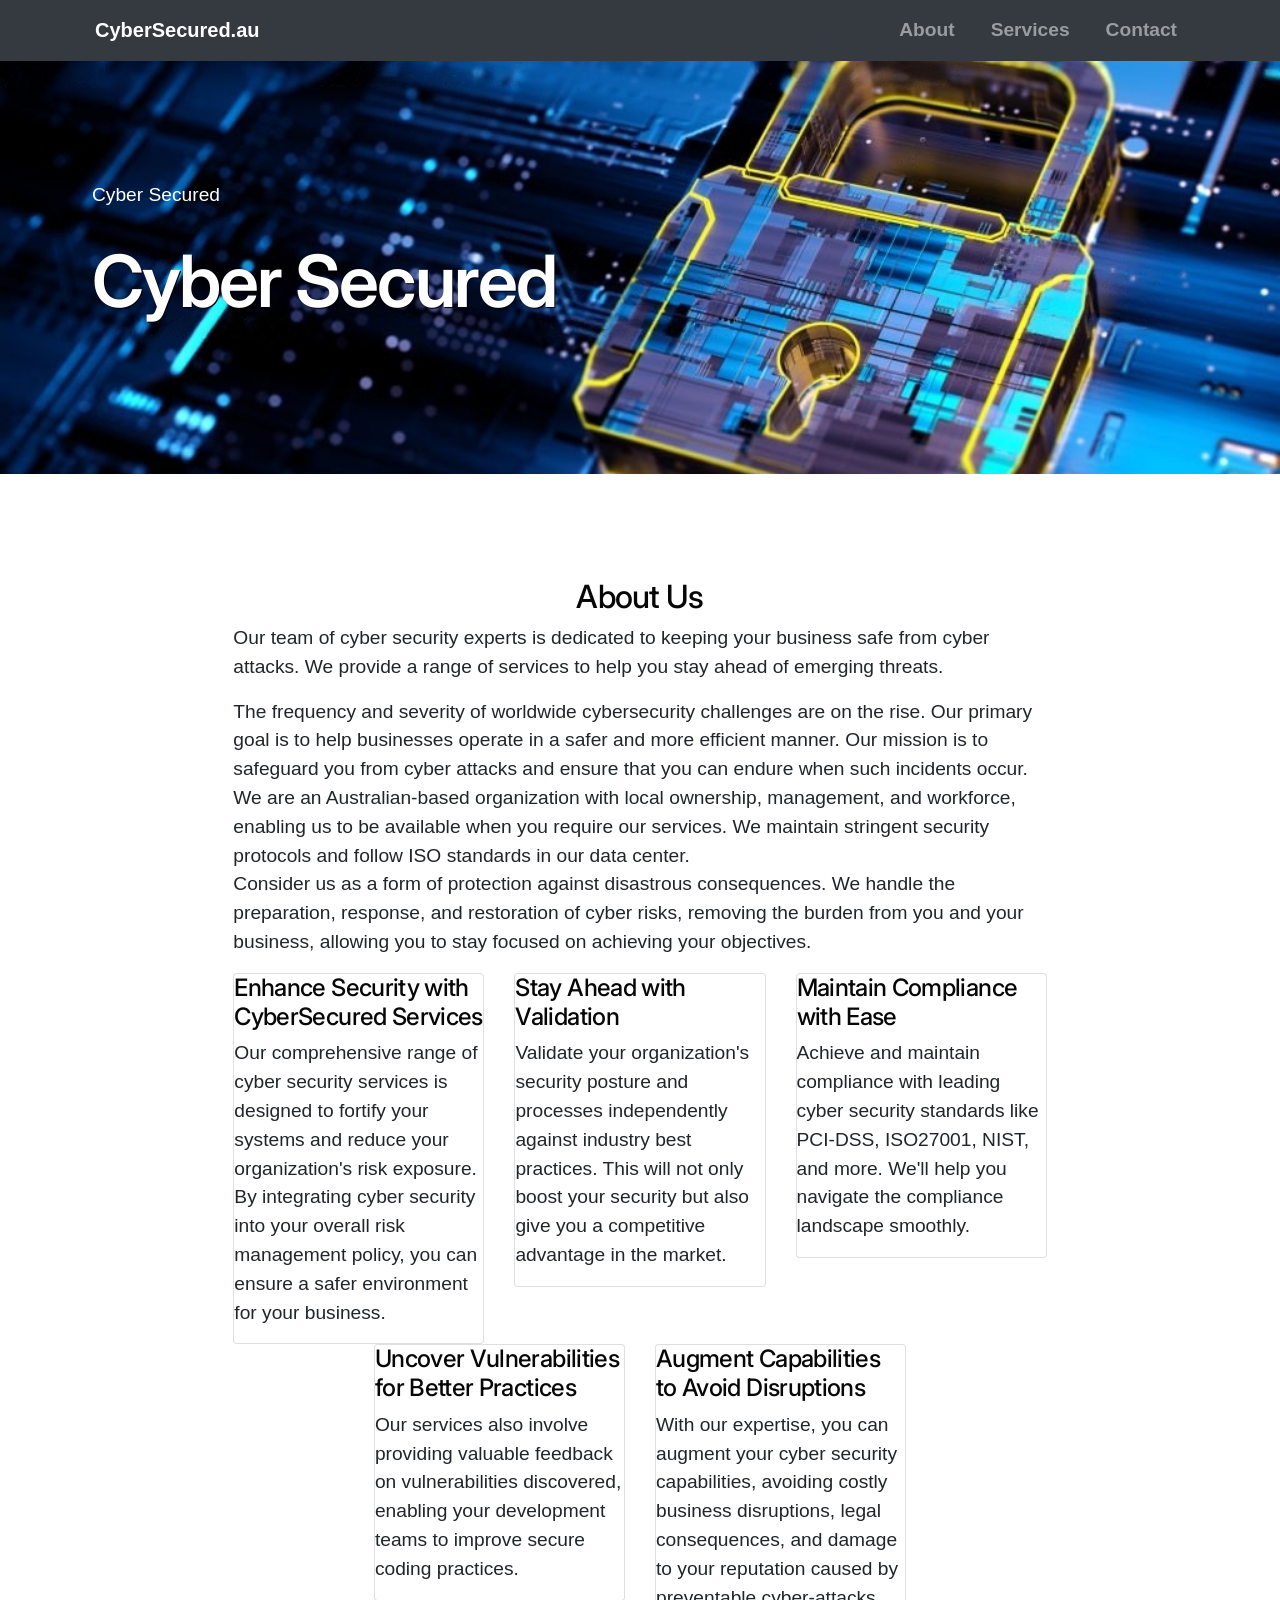
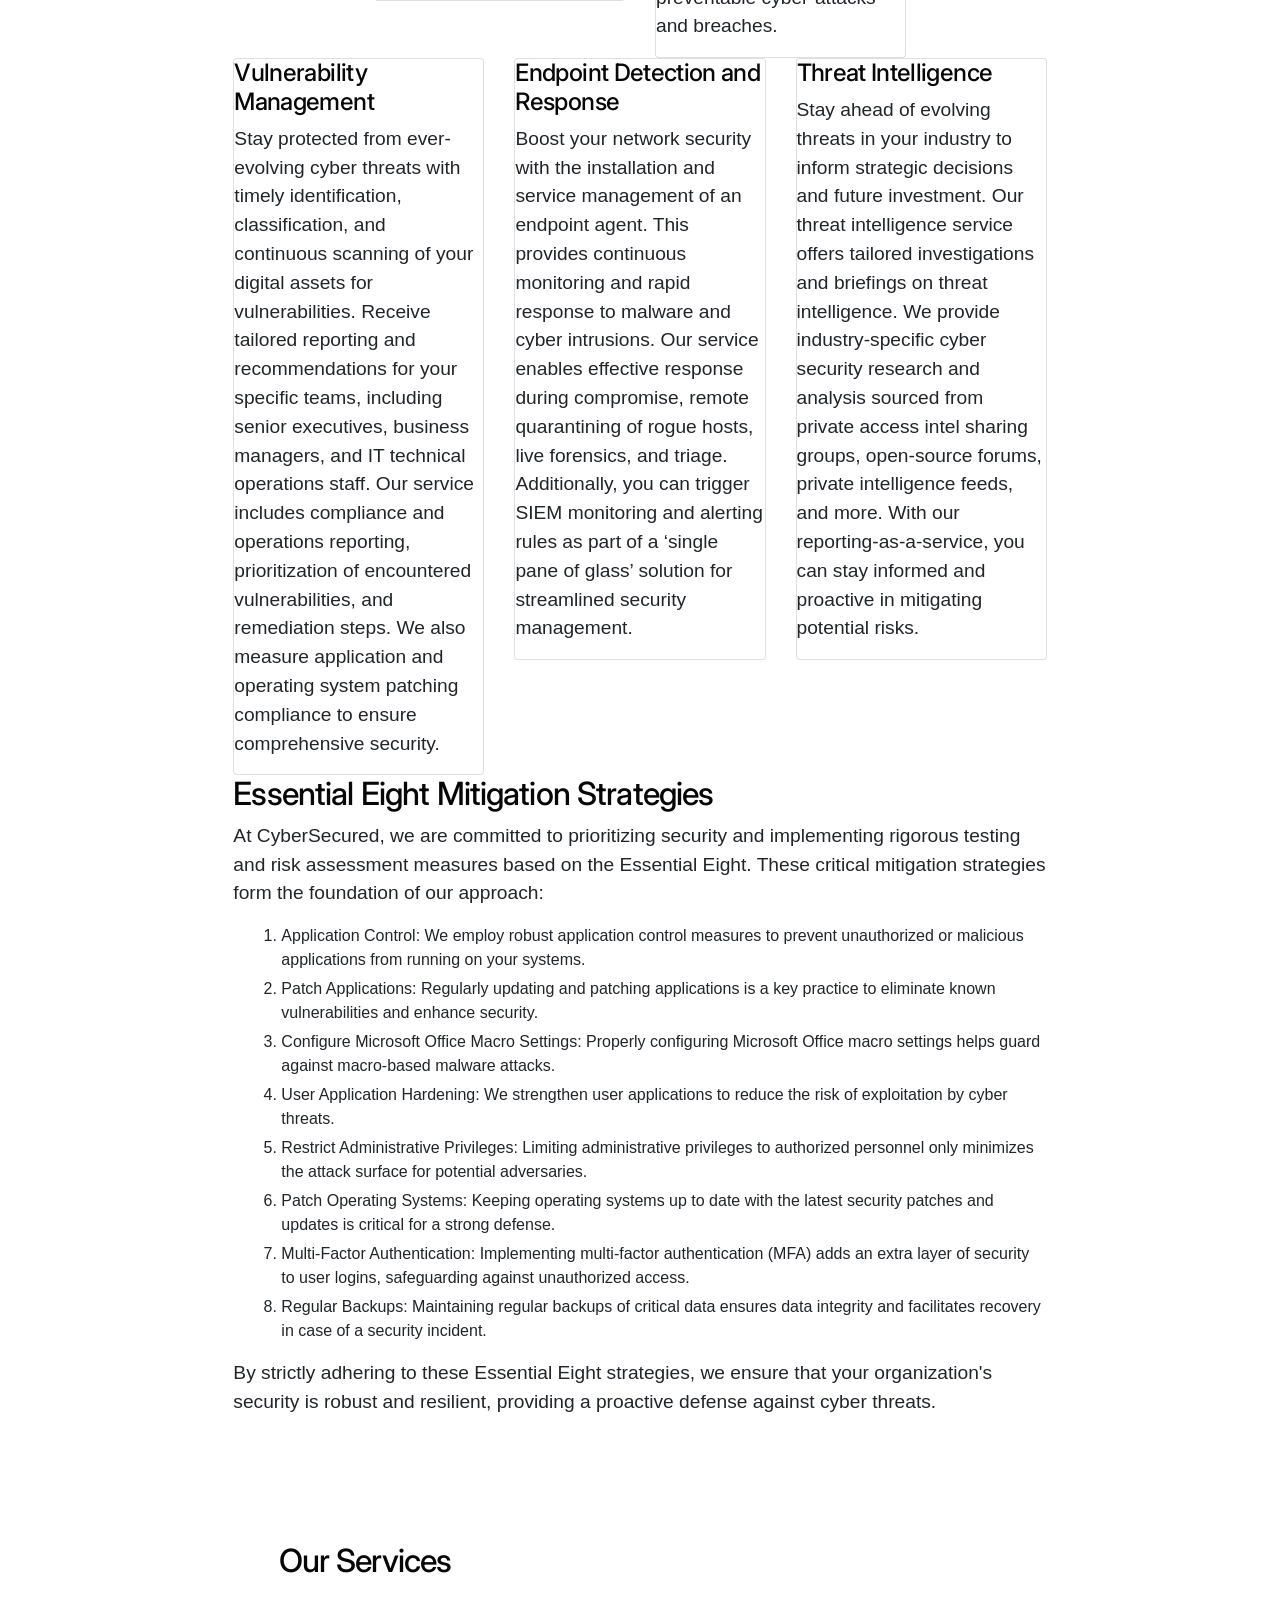
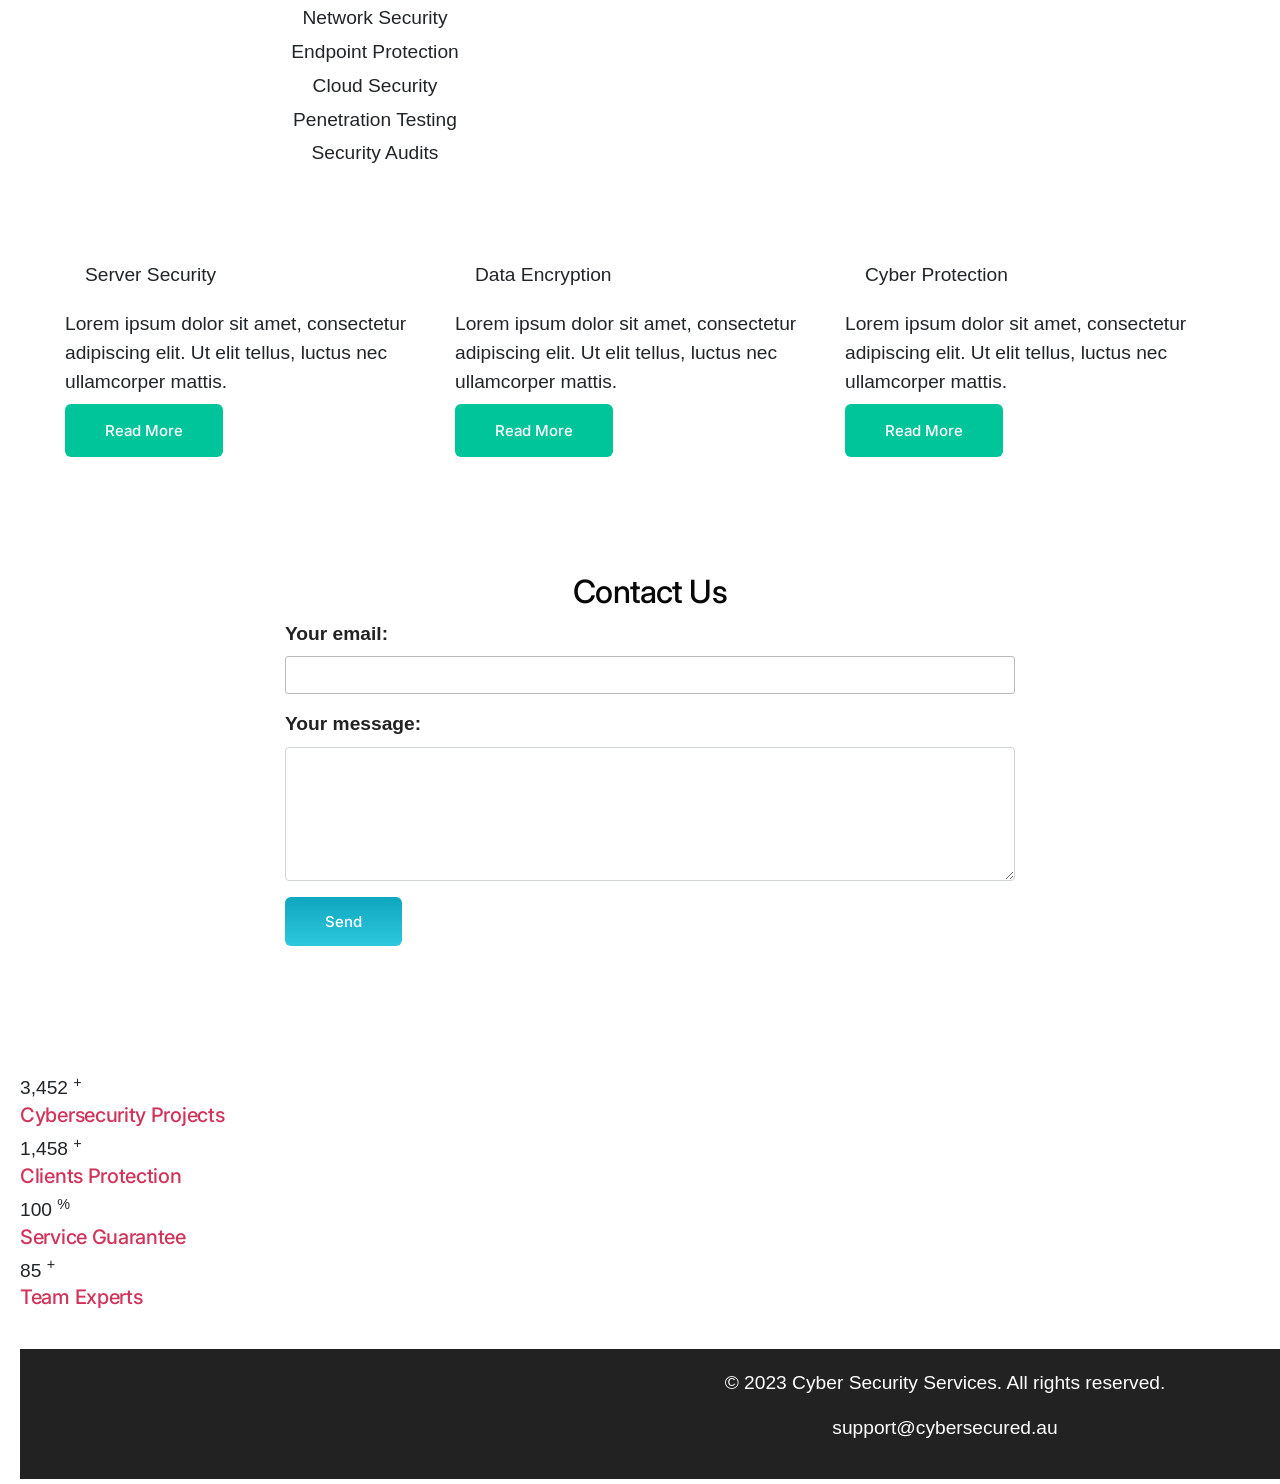
==== commit 519967f8: "nav nav" ====
--- a/index.html
+++ b/index.html
@@ -1,7 +1,10 @@
 <!doctype html>
 <html lang=en>
 <head>
-
+    <script src="https://code.jquery.com/jquery-3.5.1.slim.min.js"></script>
+    <script src="https://cdn.jsdelivr.net/npm/@popperjs/core@2.9.1/dist/umd/popper.min.js"></script>
+    <script src="https://stackpath.bootstrapcdn.com/bootstrap/4.5.2/js/bootstrap.min.js"></script>
+    <link rel="stylesheet" href="https://stackpath.bootstrapcdn.com/bootstrap/4.5.2/css/bootstrap.min.css">
 
     <title>Cyber Security Services </title>
     <meta charset=UTF-8>
@@ -36,12 +39,15 @@
     <link rel=stylesheet href=https://stackpath.bootstrapcdn.com/bootstrap/4.5.2/css/bootstrap.min.css>
     <link href="https://fonts.googleapis.com/css?family=Inter%3A100%2C100italic%2C200%2C200italic%2C300%2C300italic%2C400%2C400italic%2C500%2C500italic%2C600%2C600italic%2C700%2C700italic%2C800%2C800italic%2C900%2C900italic&display=swap&ver=6.1.1" rel=stylesheet id=google-fonts-1-css media=all>
     <script src=https://code.jquery.com/jquery-3.6.0.min.js></script>
+
     <nav class="navbar navbar-dark navbar-expand-lg bg-dark">
         <div class="container">
-            <a class="navbar-brand" href="#">CyberSecured.au</a><button type="button" aria-controls="navbarNav" aria-expanded="false" aria-label="Toggle navigation" class="navbar-toggler" data-target="#navbarNav" data-toggle="collapse"><span class="navbar-toggler-icon"></span></button>
+            <a class="navbar-brand" href="#">CyberSecured.au</a>
+            <button type="button" aria-controls="navbarNav" aria-expanded="false" aria-label="Toggle navigation" class="navbar-toggler" data-toggle="collapse" data-target="#navbarNav">
+                <span class="navbar-toggler-icon"></span>
+            </button>
             <div class="collapse navbar-collapse" id="navbarNav">
                 <ul class="ml-auto navbar-nav">
-                    <li class="nav-item active"><a class="nav-link" href="#home">Home</a></li>
                     <li class="nav-item"><a class="nav-link" href="#about">About</a></li>
                     <li class="nav-item"><a class="nav-link" href="#services">Services</a></li>
                     <li class="nav-item"><a class="nav-link" href="#contact">Contact</a></li>
@@ -49,7 +55,6 @@
             </div>
         </div>
     </nav>
-
     <body>
         <header class="elementor-section uicore elementor-section-boxed uicore-page-title" style=background-image:url(Graphics/main.webp)>
 
@@ -94,7 +99,7 @@
                             <fecomposite in2=SourceGraphic operator=in></fecomposite>
                         </filter>
                     </defs>
-                </svg><svg focusable=false height=0 role=none  viewbox="0 0 0 0" width=0 xmlns=http://www.w3.org/2000/svg>
+                </svg><svg focusable=false height=0 role=none viewbox="0 0 0 0" width=0 xmlns=http://www.w3.org/2000/svg>
                     <defs>
                         <filter id=wp-duotone-purple-yellow>
                             <fecolormatrix color-interpolation-filters=sRGB type=matrix values=" .299 .587 .114 0 0 .299 .587 .114 0 0 .299 .587 .114 0 0 .299 .587 .114 0 0 "></fecolormatrix>
@@ -159,7 +164,7 @@
                             <fecomposite in2=SourceGraphic operator=in></fecomposite>
                         </filter>
                     </defs>
-                </svg><svg focusable=false height=0 role=none  viewbox="0 0 0 0" width=0 xmlns=http://www.w3.org/2000/svg>
+                </svg><svg focusable=false height=0 role=none viewbox="0 0 0 0" width=0 xmlns=http://www.w3.org/2000/svg>
                     <defs>
                         <filter id=wp-duotone-blue-orange>
                             <fecolormatrix color-interpolation-filters=sRGB type=matrix values=" .299 .587 .114 0 0 .299 .587 .114 0 0 .299 .587 .114 0 0 .299 .587 .114 0 0 "></fecolormatrix>
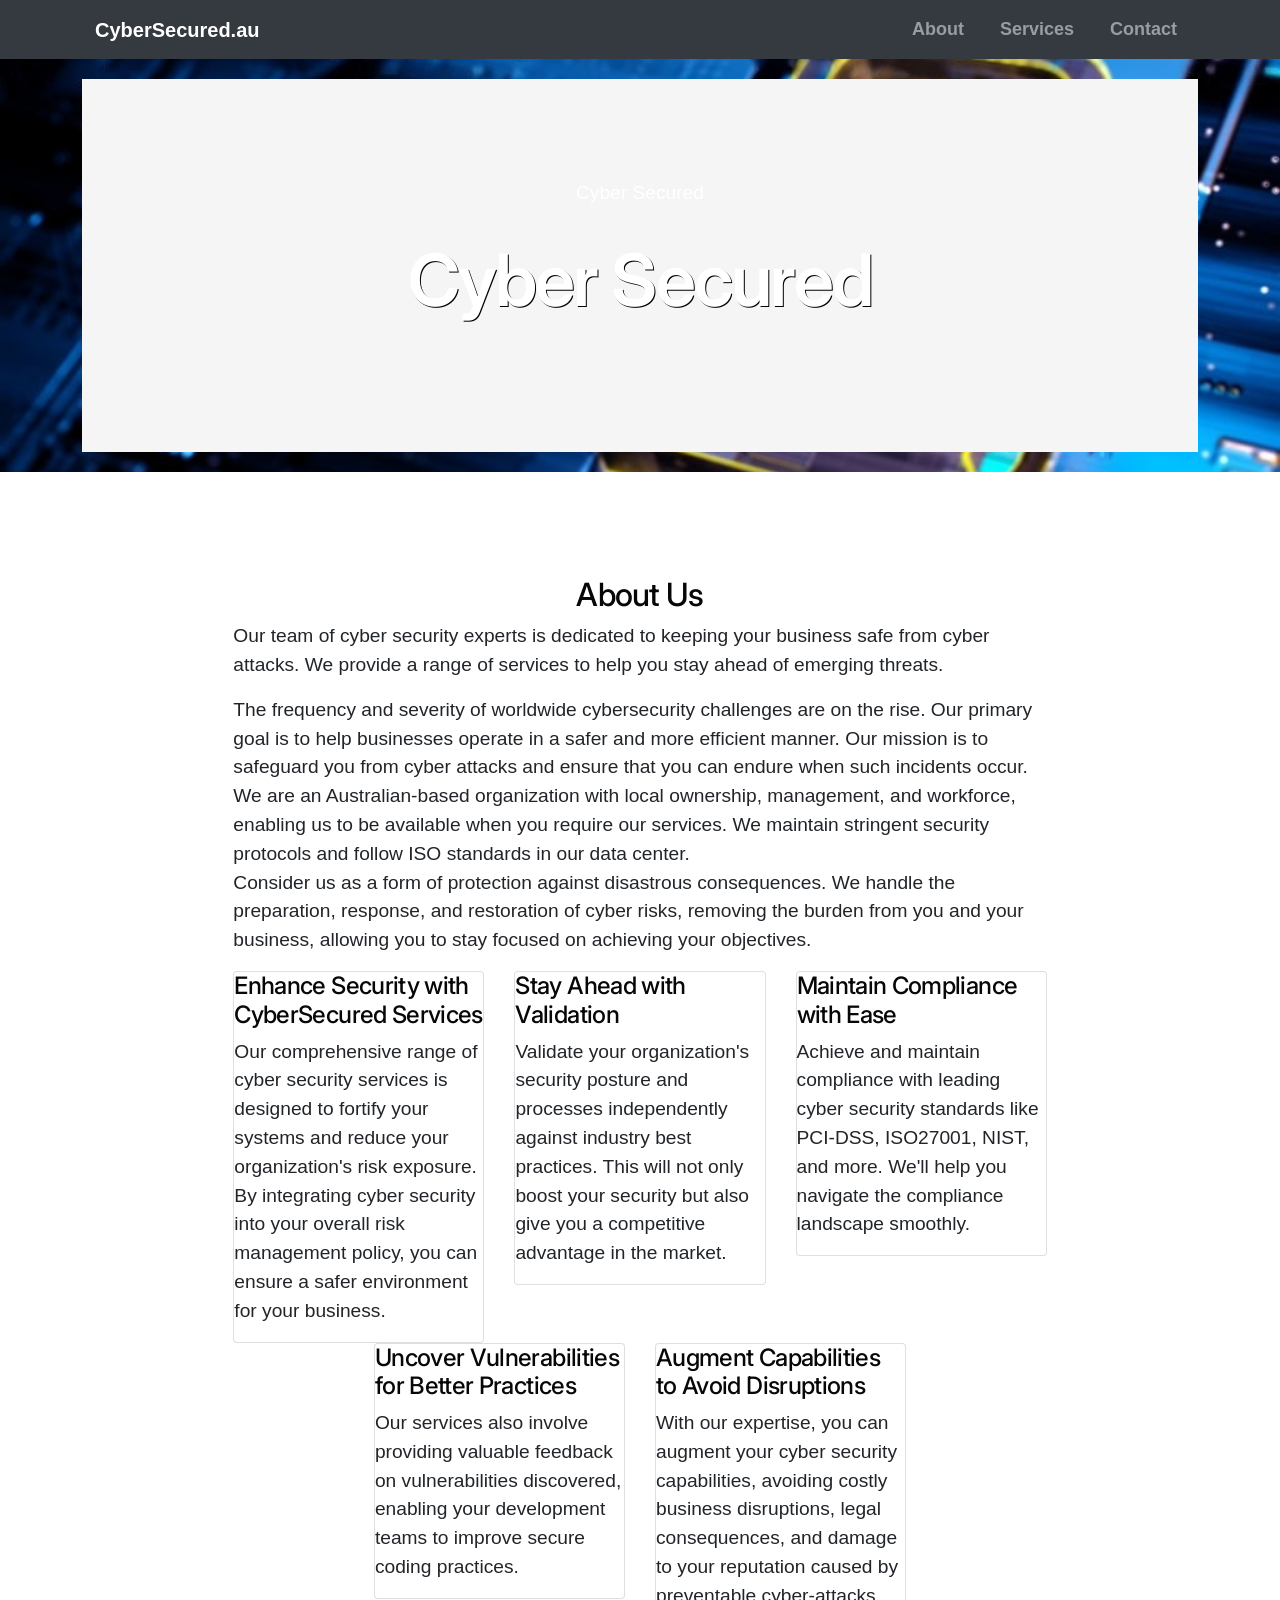
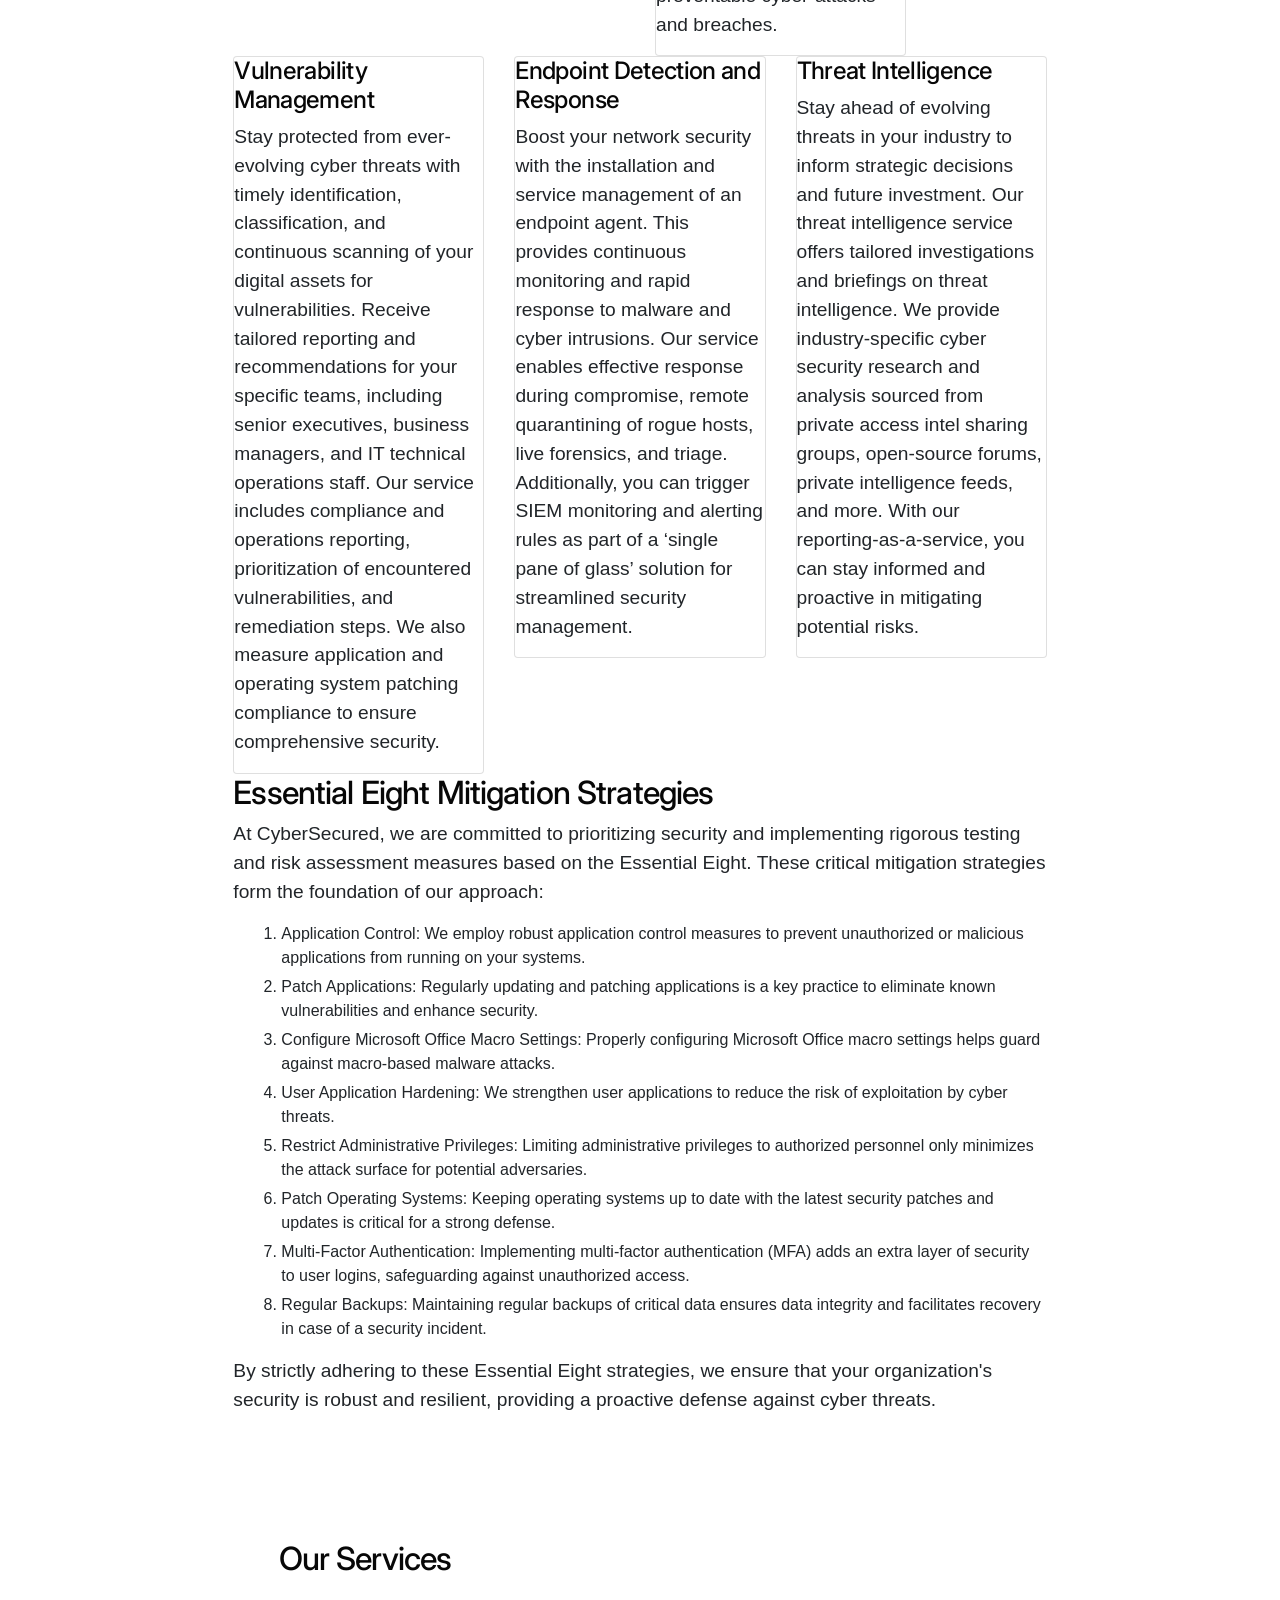
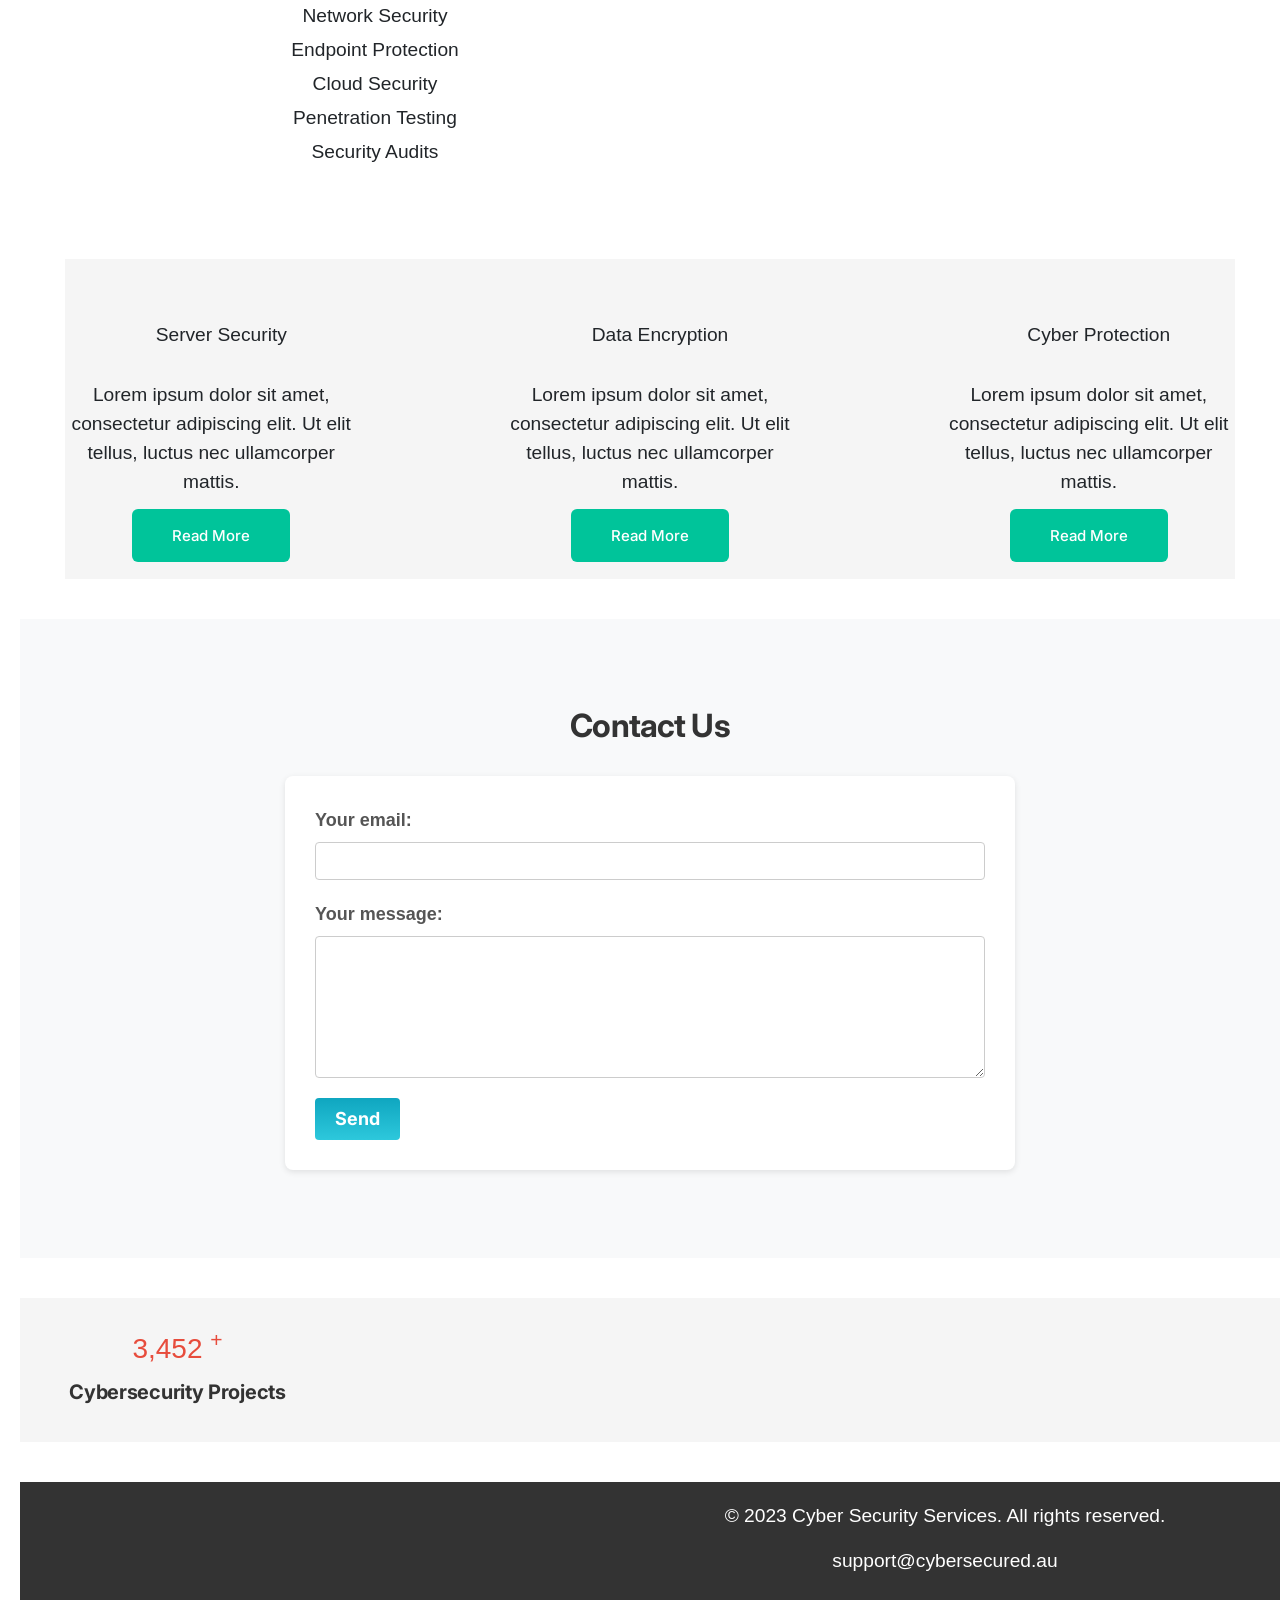
==== commit bcf61478: "a a" ====
--- a/index.html
+++ b/index.html
@@ -308,7 +308,7 @@
     <div id="boosted-elements-progression-flexslider-2bf2d5ce" class="boosted-elements-slider-main">
         <ul class="boosted-elements-slides">
             <li class="elementor-repeater-item-98a3dc6 bosted_animate_left boosted-elements-slider-active-slide" style="width: 100%; float: left; margin-right: -100%; position: relative; opacity: 1; display: block; z-index: 2;" data-thumb-alt="">
-<section id="services" class="py-5">
+                <section id="services" class="py-5">
                     <div class="container">
                         <div class="row">
                             <div class="col-md">
@@ -329,7 +329,7 @@
                         </div>
                     </div>
                 </section>
-<section class="elementor-section elementor-inner-section elementor-element elementor-element-ad98380 elementor-section-boxed elementor-section-height-default elementor-section-height-default" data-id="ad98380" data-element_type="section">
+                <section class="elementor-section elementor-inner-section elementor-element elementor-element-ad98380 elementor-section-boxed elementor-section-height-default elementor-section-height-default" data-id="ad98380" data-element_type="section">
                     <div class="elementor-container elementor-column-gap-default">
                         <div class="elementor-column elementor-col-33 elementor-inner-column elementor-element elementor-element-2158409 animated fadeIn" data-id="2158409" data-element_type="column" data-settings="{&quot;background_background&quot;:&quot;classic&quot;,&quot;animation&quot;:&quot;fadeIn&quot;,&quot;animation_delay&quot;:400}">
                             <div class="elementor-widget-wrap elementor-element-populated">
@@ -444,7 +444,7 @@
                         </div>
                     </div>
                 </section>
-<section id="mainservice" class="py-5">
+                <section id="mainservice" class="py-5">
                     <div class="container">
                         <div class="row justify-content-center">
                             <div class="col-md-8">
@@ -454,15 +454,15 @@
                                         <div class="form-group">
                                             <label for="email">Your email:</label><input type="email" class="form-control" id="email" name="email">
                                             <div data-lastpass-icon-root="true" style="position:relative!important;height:0!important;width:0!important;float:left!important"></div>
-                                        <div data-lastpass-icon-root="true" style="position: relative !important; height: 0px !important; width: 0px !important; float: left !important;"></div></div>
+                                            <div data-lastpass-icon-root="true" style="position: relative !important; height: 0px !important; width: 0px !important; float: left !important;"></div>
+                                        </div>
                                         <div class="form-group"><label for="message">Your message:</label><textarea class="form-control" id="message" name="message" rows="5"></textarea></div><button type="submit" class="btn btn-primary">Send</button>
                                     </form>
                                 </section>
                             </div>
                         </div>
                     </div>
-                </section>
-<div class="elementor-container elementor-column-gap-no">
+                </section>  <div class="elementor-container elementor-column-gap-no">
                     <div class="elementor-column elementor-col-25 elementor-inner-column elementor-element elementor-element-1b3a645c" data-id="1b3a645c" data-element_type="column">
                         <div class="elementor-widget-wrap elementor-element-populated">
                             <div class="elementor-element elementor-element-3103dbb3 elementor-widget elementor-widget-jkit_fun_fact" data-id="3103dbb3" data-element_type="widget" data-widget_type="jkit_fun_fact.default">
@@ -484,71 +484,47 @@
                             </div>
                         </div>
                     </div>
-                    <div class="elementor-column elementor-col-25 elementor-inner-column elementor-element elementor-element-22bf3736" data-id="22bf3736" data-element_type="column">
-                        <div class="elementor-widget-wrap elementor-element-populated">
-                            <div class="elementor-element elementor-element-6b1e2333 elementor-widget elementor-widget-jkit_fun_fact" data-id="6b1e2333" data-element_type="widget" data-widget_type="jkit_fun_fact.default">
-                                <div class="elementor-widget-container">
-                                    <div class="jeg-elementor-kit jkit-fun-fact align-center hover-from-left elementor-animation- jeg_module_13_9_64ca57ade71e0">
-                                        <div class="fun-fact-inner">
-                                            <div class="icon elementor-animation-"><i aria-hidden="true" class="jki jki-team-worker-line"></i></div>
-                                            <div class="content">
-                                                <div class="number-wrapper">
-                                                    <span class="prefix"></span>
-                                                    <span class="number loaded" data-value="1458" data-animation-duration="3500">1,458</span>
-                                                    <span class="suffix"></span><sup class="super">+</sup>
-                                                </div>
-                                                <h5 class="title">Clients Protection</h5>
-                                            </div>
-                                        </div>
-                                    </div>
-                                </div>
-                            </div>
-                        </div>
-                    </div>
-                    <div class="elementor-column elementor-col-25 elementor-inner-column elementor-element elementor-element-18ee41f" data-id="18ee41f" data-element_type="column">
-                        <div class="elementor-widget-wrap elementor-element-populated">
-                            <div class="elementor-element elementor-element-45458a63 elementor-widget elementor-widget-jkit_fun_fact" data-id="45458a63" data-element_type="widget" data-widget_type="jkit_fun_fact.default">
-                                <div class="elementor-widget-container">
-                                    <div class="jeg-elementor-kit jkit-fun-fact align-center hover-from-left elementor-animation- jeg_module_13_10_64ca57ade8ecd">
-                                        <div class="fun-fact-inner">
-                                            <div class="icon elementor-animation-"><i aria-hidden="true" class="jki jki-lock-line"></i></div>
-                                            <div class="content">
-                                                <div class="number-wrapper">
-                                                    <span class="prefix"></span>
-                                                    <span class="number loaded" data-value="100" data-animation-duration="3500">100</span>
-                                                    <span class="suffix"></span><sup class="super">%</sup>
-                                                </div>
-                                                <h5 class="title">Service Guarantee</h5>
-                                            </div>
-                                        </div>
-                                    </div>
-                                </div>
-                            </div>
-                        </div>
-                    </div>
-                    <div class="elementor-column elementor-col-25 elementor-inner-column elementor-element elementor-element-5069562d" data-id="5069562d" data-element_type="column">
-                        <div class="elementor-widget-wrap elementor-element-populated">
-                            <div class="elementor-element elementor-element-62417049 elementor-widget elementor-widget-jkit_fun_fact" data-id="62417049" data-element_type="widget" data-widget_type="jkit_fun_fact.default">
-                                <div class="elementor-widget-container">
-                                    <div class="jeg-elementor-kit jkit-fun-fact align-center hover-from-left elementor-animation- jeg_module_13_11_64ca57adeb45f">
-                                        <div class="fun-fact-inner">
-                                            <div class="icon elementor-animation-"><i aria-hidden="true" class="jki jki-team-2-line"></i></div>
-                                            <div class="content">
-                                                <div class="number-wrapper">
-                                                    <span class="prefix"></span>
-                                                    <span class="number loaded" data-value="85" data-animation-duration="3500">85</span>
-                                                    <span class="suffix"></span><sup class="super">+</sup>
-                                                </div>
-                                                <h5 class="title">Team Experts</h5>
-                                            </div>
-                                        </div>
-                                    </div>
-                                </div>
-                            </div>
-                        </div>
-                    </div>
+                    <!-- Repeat similar styling for other columns -->
                 </div>
-</body>
+                <style>
+                    /* Add your custom CSS styling here */
+                    .elementor-container {
+                        display: flex;
+                        justify-content: space-between;
+                        align-items: center;
+                        padding: 30px 0;
+                        background-color: #f5f5f5;
+                    }
+
+                    .elementor-column {
+                        flex-basis: 25%;
+                        text-align: center;
+                    }
+
+                    .fun-fact-inner {
+                        display: flex;
+                        flex-direction: column;
+                        align-items: center;
+                    }
+
+                    .icon {
+                        font-size: 48px;
+                        color: #3498db;
+                    }
+
+                    .number-wrapper {
+                        font-size: 28px;
+                        color: #e74c3c;
+                        margin-bottom: 10px;
+                    }
+
+                    .title {
+                        font-size: 20px;
+                        font-weight: bold;
+                        color: #333;
+                    }
+                </style>
+                </body>
                 <footer class=site-footer>
                     <div class=container>
                         <div class=row>
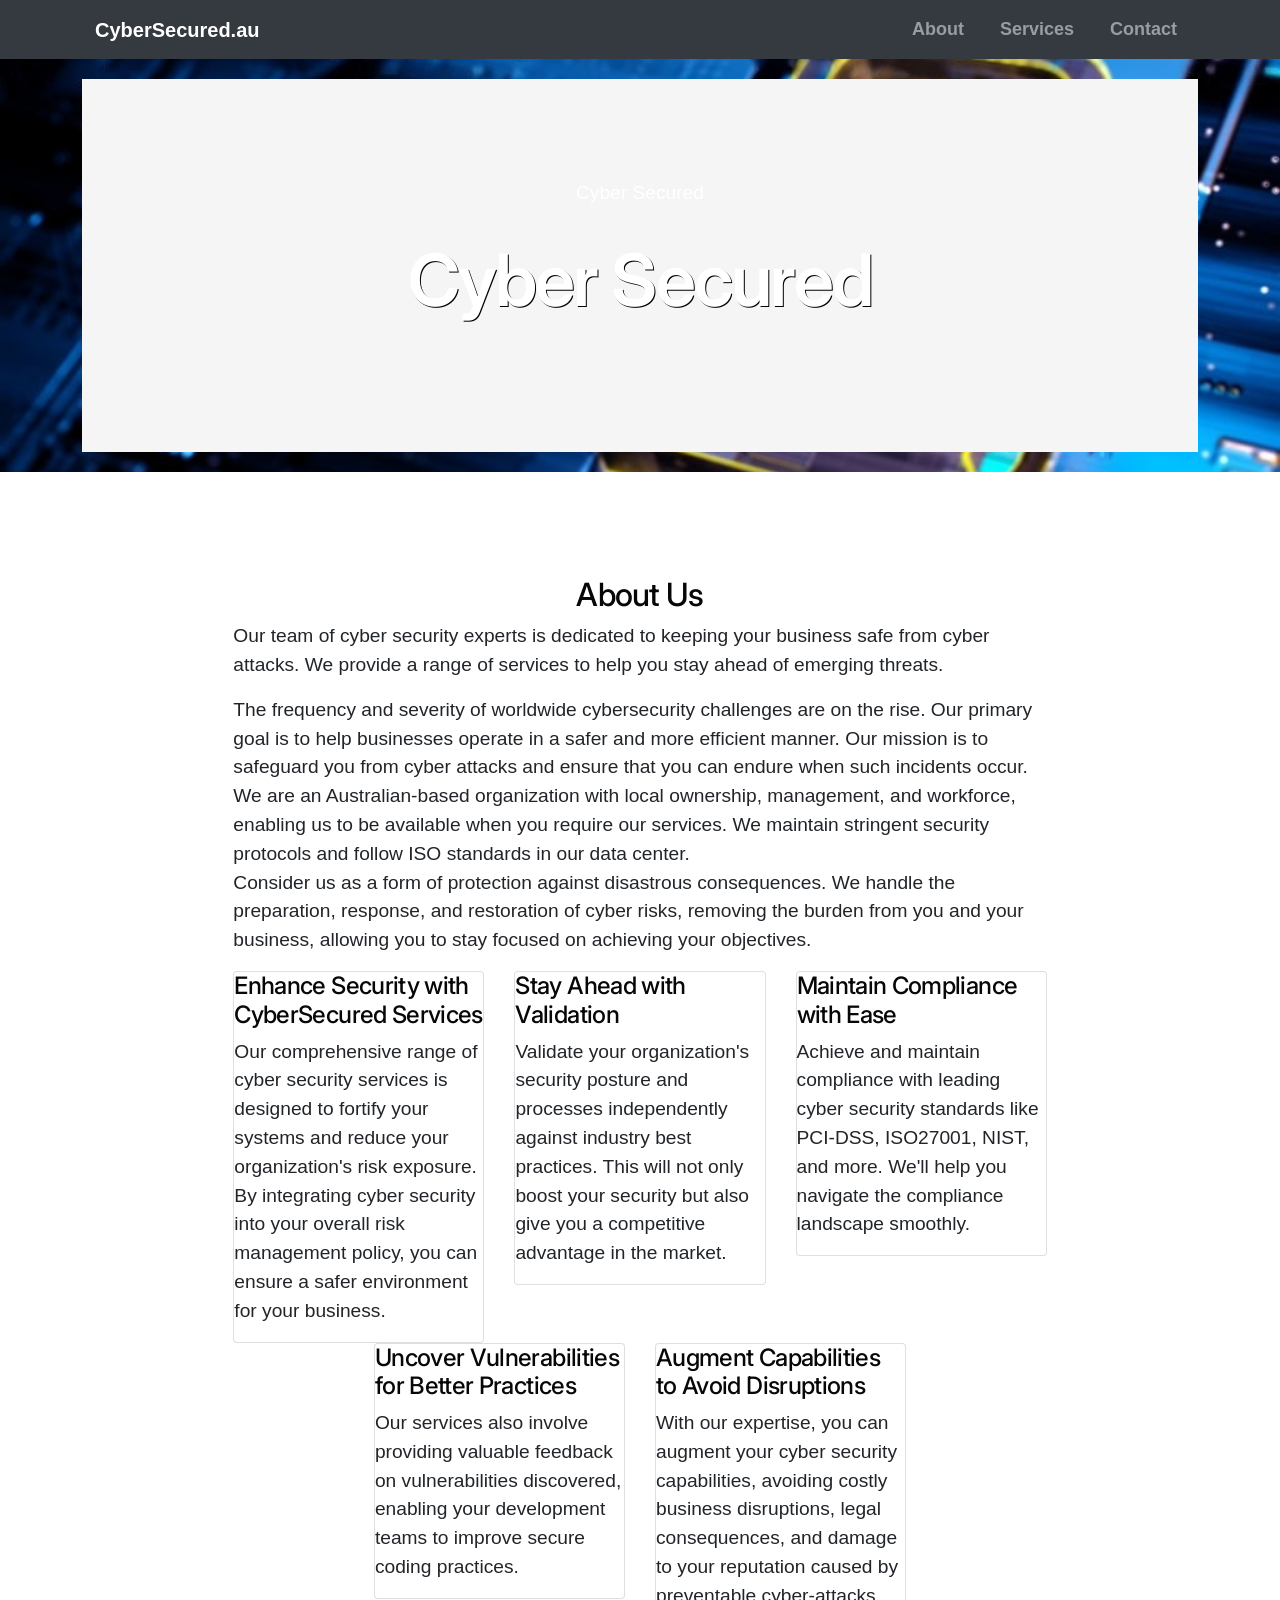
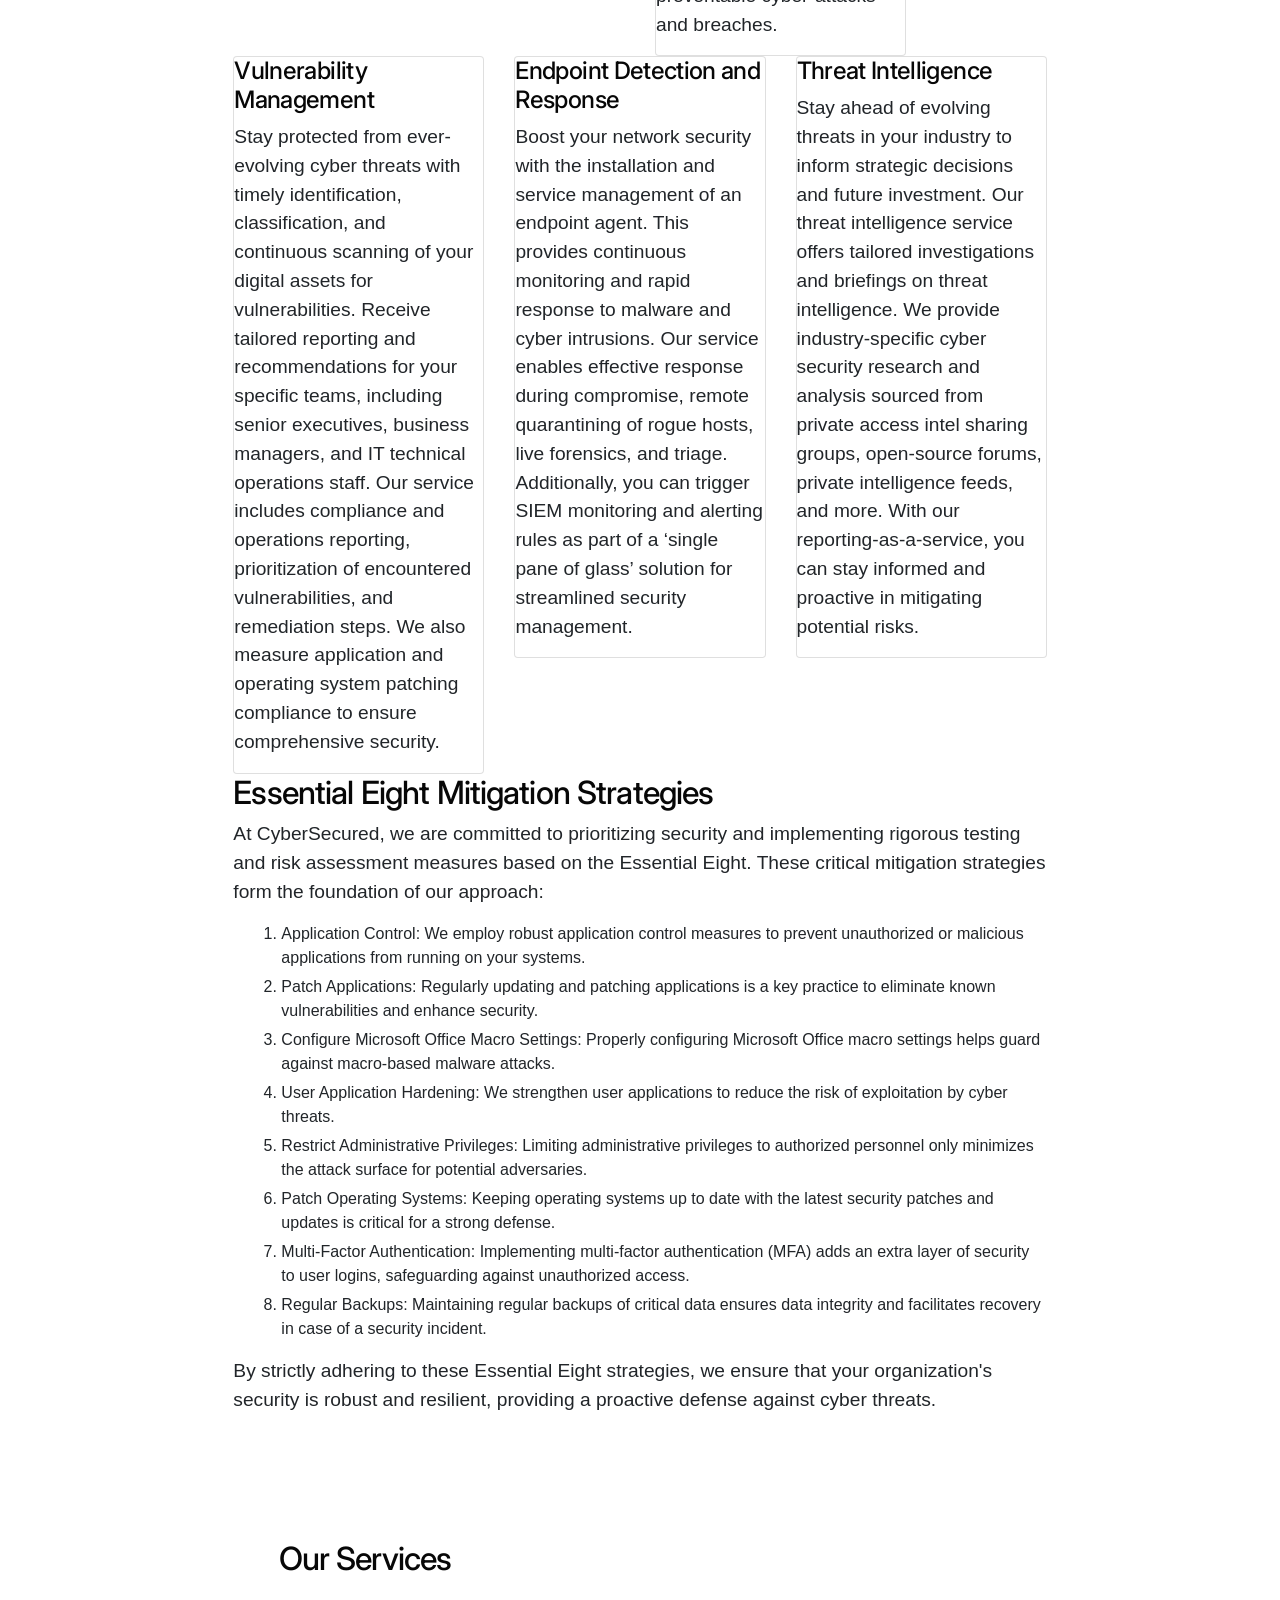
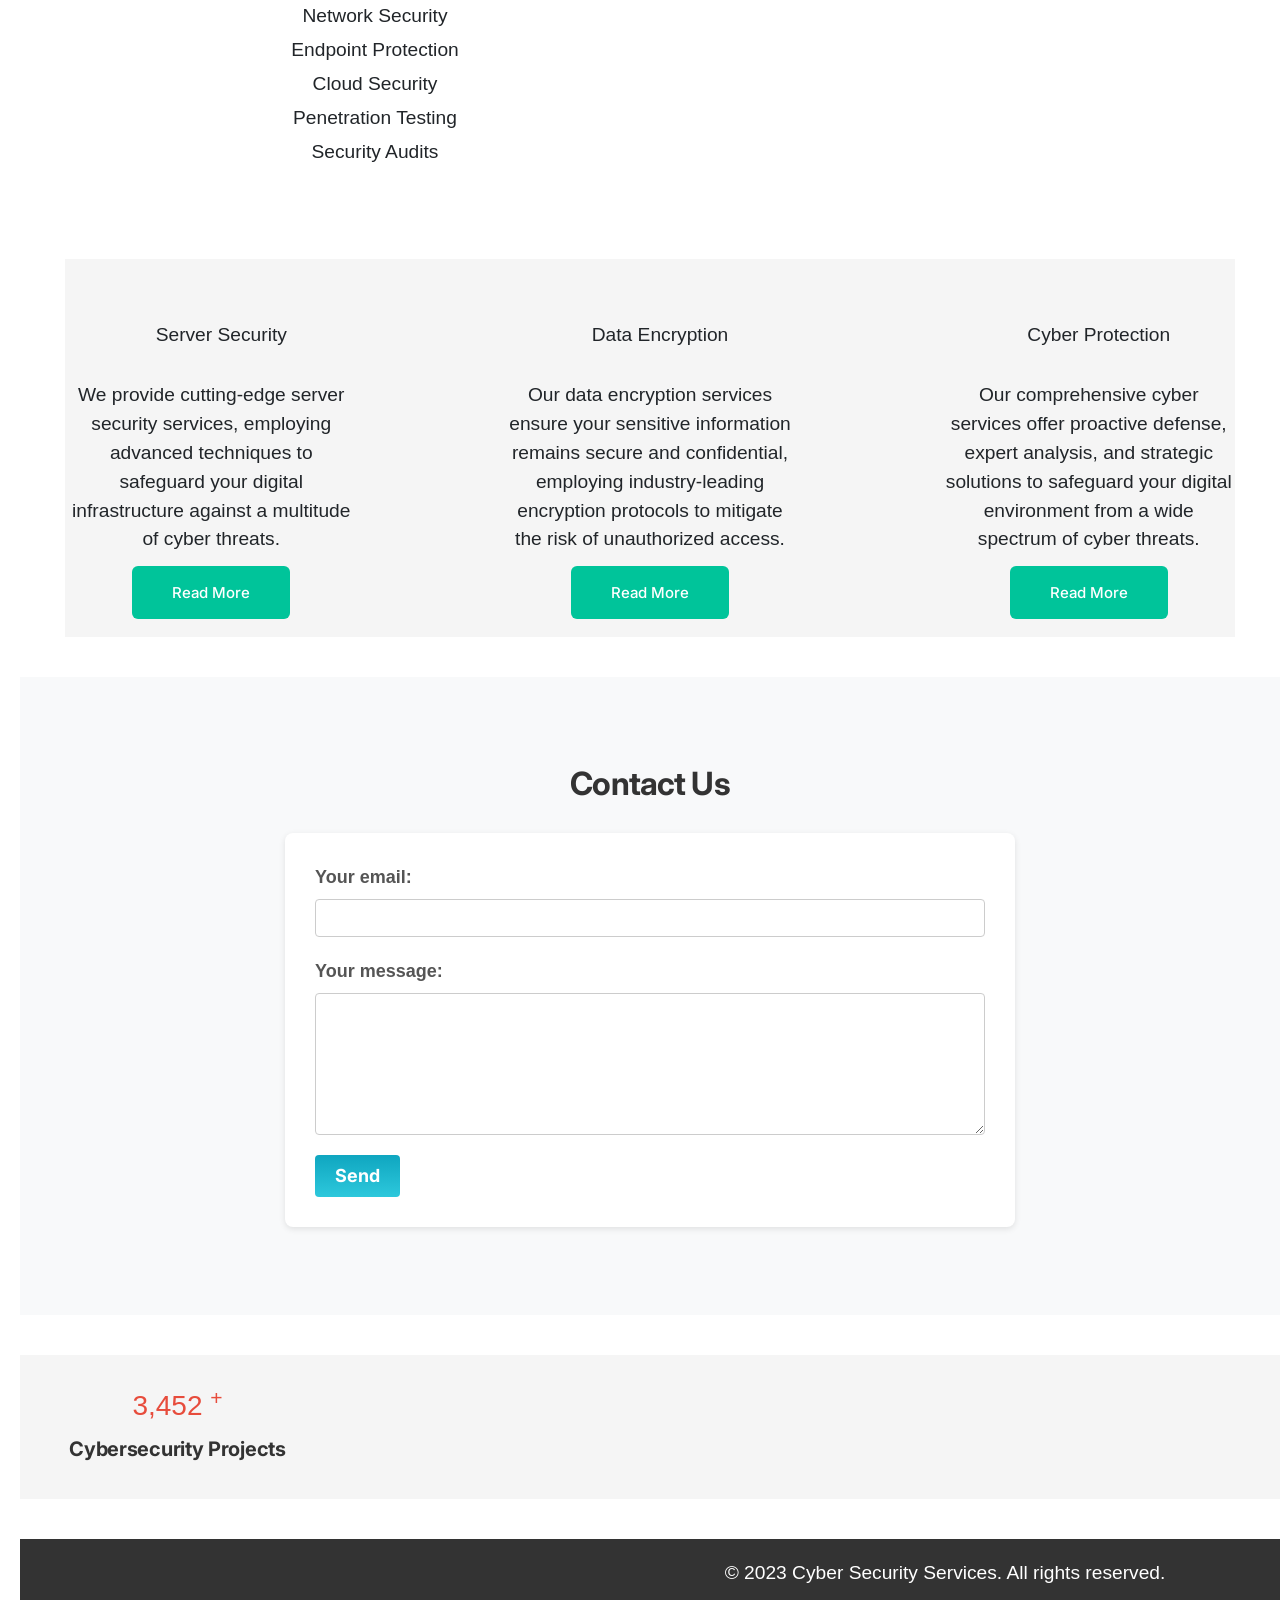
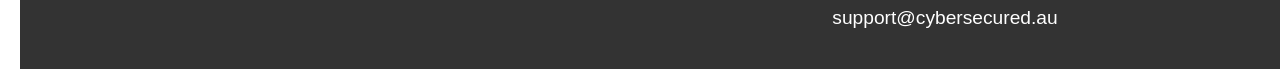
==== commit 1b475879: "aa a" ====
--- a/index.html
+++ b/index.html
@@ -349,7 +349,7 @@
                                 </div>
                                 <div class="elementor-element elementor-element-8978649 de_scroll_animation_no elementor-widget elementor-widget-text-editor" data-id="8978649" data-element_type="widget" data-widget_type="text-editor.default">
                                     <div class="elementor-widget-container">
-                                        <p>Lorem ipsum dolor sit amet, consectetur adipiscing elit. Ut elit tellus, luctus nec ullamcorper mattis.</p>
+                                        <p>We provide cutting-edge server security services, employing advanced techniques to safeguard your digital infrastructure against a multitude of cyber threats.</p>
                                     </div>
                                 </div>
                                 <div class="elementor-element elementor-element-6cbd7e0 de_scroll_animation_no elementor-widget elementor-widget-button" data-id="6cbd7e0" data-element_type="widget" data-widget_type="button.default">
@@ -386,7 +386,7 @@
                                 </div>
                                 <div class="elementor-element elementor-element-840294f de_scroll_animation_no elementor-widget elementor-widget-text-editor" data-id="840294f" data-element_type="widget" data-widget_type="text-editor.default">
                                     <div class="elementor-widget-container">
-                                        <p>Lorem ipsum dolor sit amet, consectetur adipiscing elit. Ut elit tellus, luctus nec ullamcorper mattis.</p>
+                                        <p>Our data encryption services ensure your sensitive information remains secure and confidential, employing industry-leading encryption protocols to mitigate the risk of unauthorized access.</p>
                                     </div>
                                 </div>
                                 <div class="elementor-element elementor-element-61dfd85 de_scroll_animation_no elementor-widget elementor-widget-button" data-id="61dfd85" data-element_type="widget" data-widget_type="button.default">
@@ -423,7 +423,7 @@
                                 </div>
                                 <div class="elementor-element elementor-element-403f673 de_scroll_animation_no elementor-widget elementor-widget-text-editor" data-id="403f673" data-element_type="widget" data-widget_type="text-editor.default">
                                     <div class="elementor-widget-container">
-                                        <p>Lorem ipsum dolor sit amet, consectetur adipiscing elit. Ut elit tellus, luctus nec ullamcorper mattis.</p>
+                                        <p>Our comprehensive cyber services offer proactive defense, expert analysis, and strategic solutions to safeguard your digital environment from a wide spectrum of cyber threats.</p>
                                     </div>
                                 </div>
                                 <div class="elementor-element elementor-element-c5d03c9 de_scroll_animation_no elementor-widget elementor-widget-button" data-id="c5d03c9" data-element_type="widget" data-widget_type="button.default">
@@ -531,7 +531,7 @@
                             <div class=col-md></div>
                             <div class="col-md text-md-end">
                                 <ul class=social-links>
-                                    <p>&copy; 2023 Cyber Security Services. All rights reserved. </p>
+                                    <center><p>&copy; 2023 Cyber Security Services. All rights reserved. </p></center>
                                     <p> support@cybersecured.au </p>
                                 </ul>
                             </div>
